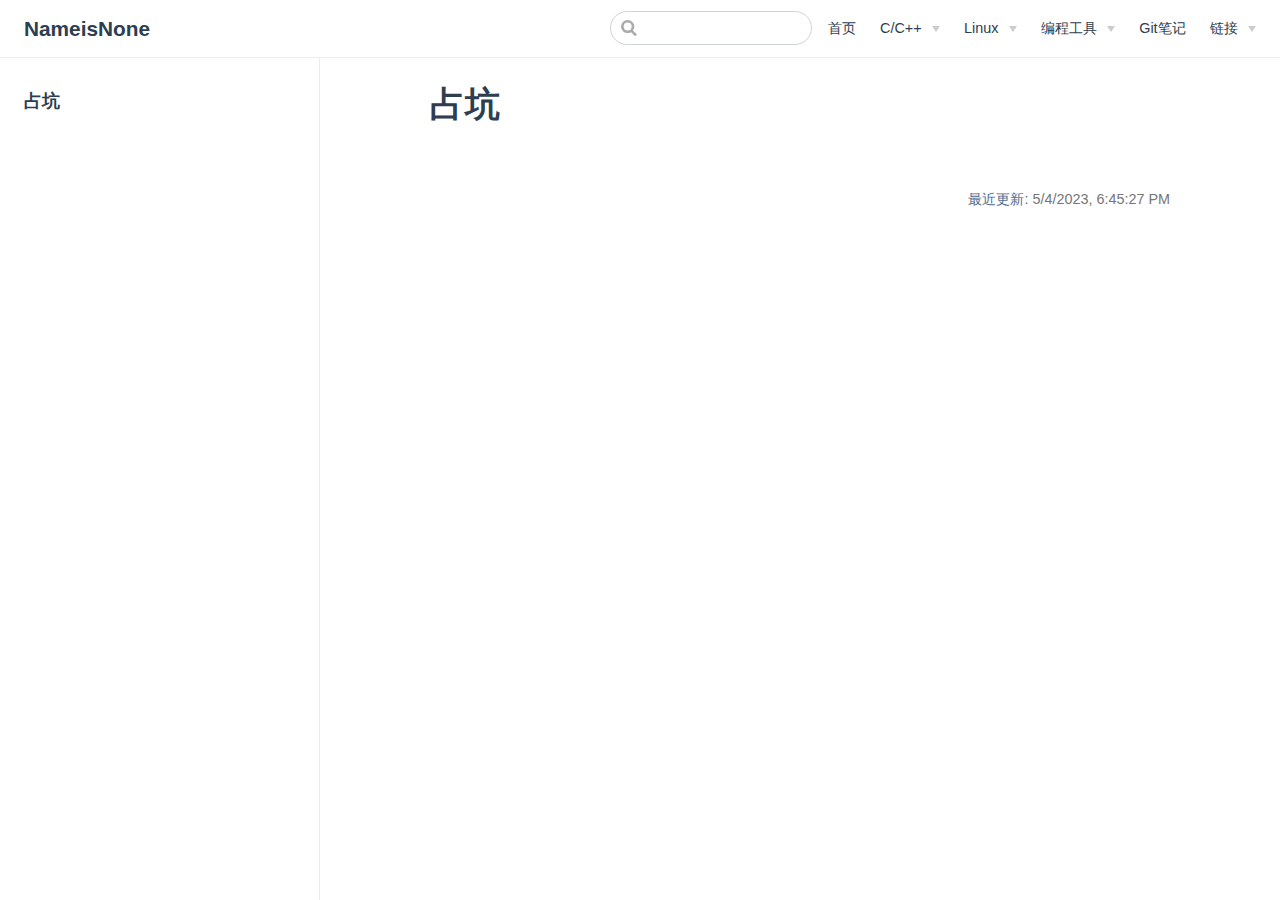
==== OpenCV/index.html @ 9fddae07 "update, commit-time: 2023-05-04 19:01:49" ====
<!DOCTYPE html>
<html lang="en-US">
  <head>
    <meta charset="utf-8">
    <meta name="viewport" content="width=device-width,initial-scale=1">
    <title>占坑 | NameisNone</title>
    <meta name="generator" content="VuePress 1.9.9">
    <link rel="icon" href="/logo.png">
    <meta name="description" content="">
    
    <link rel="preload" href="/assets/css/0.styles.e8e4f3a3.css" as="style"><link rel="preload" href="/assets/js/app.2a4f7ca5.js" as="script"><link rel="preload" href="/assets/js/2.70f18d6a.js" as="script"><link rel="preload" href="/assets/js/10.214ec342.js" as="script"><link rel="prefetch" href="/assets/js/11.a0b8d3a4.js"><link rel="prefetch" href="/assets/js/12.a3b5874d.js"><link rel="prefetch" href="/assets/js/13.f0b9dee2.js"><link rel="prefetch" href="/assets/js/14.473c1d11.js"><link rel="prefetch" href="/assets/js/3.6bc9d01c.js"><link rel="prefetch" href="/assets/js/4.4d0f8aa5.js"><link rel="prefetch" href="/assets/js/5.ae618807.js"><link rel="prefetch" href="/assets/js/6.984c2ed1.js"><link rel="prefetch" href="/assets/js/7.60d9a099.js"><link rel="prefetch" href="/assets/js/8.85d8b67c.js"><link rel="prefetch" href="/assets/js/9.b5f113db.js">
    <link rel="stylesheet" href="/assets/css/0.styles.e8e4f3a3.css">
  </head>
  <body>
    <div id="app" data-server-rendered="true"><div class="theme-container"><header class="navbar"><div class="sidebar-button"><svg xmlns="http://www.w3.org/2000/svg" aria-hidden="true" role="img" viewBox="0 0 448 512" class="icon"><path fill="currentColor" d="M436 124H12c-6.627 0-12-5.373-12-12V80c0-6.627 5.373-12 12-12h424c6.627 0 12 5.373 12 12v32c0 6.627-5.373 12-12 12zm0 160H12c-6.627 0-12-5.373-12-12v-32c0-6.627 5.373-12 12-12h424c6.627 0 12 5.373 12 12v32c0 6.627-5.373 12-12 12zm0 160H12c-6.627 0-12-5.373-12-12v-32c0-6.627 5.373-12 12-12h424c6.627 0 12 5.373 12 12v32c0 6.627-5.373 12-12 12z"></path></svg></div> <a href="/" class="home-link router-link-active"><!----> <span class="site-name">NameisNone</span></a> <div class="links"><div class="search-box"><input aria-label="Search" autocomplete="off" spellcheck="false" value=""> <!----></div> <nav class="nav-links can-hide"><div class="nav-item"><a href="/" class="nav-link">
  首页
</a></div><div class="nav-item"><div class="dropdown-wrapper"><button type="button" aria-label="C/C++" class="dropdown-title"><span class="title">C/C++</span> <span class="arrow down"></span></button> <button type="button" aria-label="C/C++" class="mobile-dropdown-title"><span class="title">C/C++</span> <span class="arrow right"></span></button> <ul class="nav-dropdown" style="display:none;"><li class="dropdown-item"><!----> <a href="/Cpp/keyword.html" class="nav-link">
  C关键字
</a></li></ul></div></div><div class="nav-item"><div class="dropdown-wrapper"><button type="button" aria-label="Linux" class="dropdown-title"><span class="title">Linux</span> <span class="arrow down"></span></button> <button type="button" aria-label="Linux" class="mobile-dropdown-title"><span class="title">Linux</span> <span class="arrow right"></span></button> <ul class="nav-dropdown" style="display:none;"><li class="dropdown-item"><!----> <a href="/Linux/top.html" class="nav-link">
  Top
</a></li><li class="dropdown-item"><!----> <a href="/Linux/ipc.html" class="nav-link">
  进程通信
</a></li></ul></div></div><div class="nav-item"><div class="dropdown-wrapper"><button type="button" aria-label="编程工具" class="dropdown-title"><span class="title">编程工具</span> <span class="arrow down"></span></button> <button type="button" aria-label="编程工具" class="mobile-dropdown-title"><span class="title">编程工具</span> <span class="arrow right"></span></button> <ul class="nav-dropdown" style="display:none;"><li class="dropdown-item"><!----> <a href="/coding-tools/Git/git.html" class="nav-link">
  Git
</a></li><li class="dropdown-item"><!----> <a href="/coding-tools/SVN/svn.html" class="nav-link">
  SVN
</a></li></ul></div></div><div class="nav-item"><a href="/Git/git.html" class="nav-link">
  Git笔记
</a></div><div class="nav-item"><div class="dropdown-wrapper"><button type="button" aria-label="链接" class="dropdown-title"><span class="title">链接</span> <span class="arrow down"></span></button> <button type="button" aria-label="链接" class="mobile-dropdown-title"><span class="title">链接</span> <span class="arrow right"></span></button> <ul class="nav-dropdown" style="display:none;"><li class="dropdown-item"><!----> <a href="https://github.com/NameisNone" target="_blank" rel="noopener noreferrer" class="nav-link external">
  Github
  <span><svg xmlns="http://www.w3.org/2000/svg" aria-hidden="true" focusable="false" x="0px" y="0px" viewBox="0 0 100 100" width="15" height="15" class="icon outbound"><path fill="currentColor" d="M18.8,85.1h56l0,0c2.2,0,4-1.8,4-4v-32h-8v28h-48v-48h28v-8h-32l0,0c-2.2,0-4,1.8-4,4v56C14.8,83.3,16.6,85.1,18.8,85.1z"></path> <polygon fill="currentColor" points="45.7,48.7 51.3,54.3 77.2,28.5 77.2,37.2 85.2,37.2 85.2,14.9 62.8,14.9 62.8,22.9 71.5,22.9"></polygon></svg> <span class="sr-only">(opens new window)</span></span></a></li><li class="dropdown-item"><!----> <a href="https://blog.csdn.net/qq_41790078" target="_blank" rel="noopener noreferrer" class="nav-link external">
  CSDN
  <span><svg xmlns="http://www.w3.org/2000/svg" aria-hidden="true" focusable="false" x="0px" y="0px" viewBox="0 0 100 100" width="15" height="15" class="icon outbound"><path fill="currentColor" d="M18.8,85.1h56l0,0c2.2,0,4-1.8,4-4v-32h-8v28h-48v-48h28v-8h-32l0,0c-2.2,0-4,1.8-4,4v56C14.8,83.3,16.6,85.1,18.8,85.1z"></path> <polygon fill="currentColor" points="45.7,48.7 51.3,54.3 77.2,28.5 77.2,37.2 85.2,37.2 85.2,14.9 62.8,14.9 62.8,22.9 71.5,22.9"></polygon></svg> <span class="sr-only">(opens new window)</span></span></a></li></ul></div></div> <!----></nav></div></header> <div class="sidebar-mask"></div> <aside class="sidebar"><nav class="nav-links"><div class="nav-item"><a href="/" class="nav-link">
  首页
</a></div><div class="nav-item"><div class="dropdown-wrapper"><button type="button" aria-label="C/C++" class="dropdown-title"><span class="title">C/C++</span> <span class="arrow down"></span></button> <button type="button" aria-label="C/C++" class="mobile-dropdown-title"><span class="title">C/C++</span> <span class="arrow right"></span></button> <ul class="nav-dropdown" style="display:none;"><li class="dropdown-item"><!----> <a href="/Cpp/keyword.html" class="nav-link">
  C关键字
</a></li></ul></div></div><div class="nav-item"><div class="dropdown-wrapper"><button type="button" aria-label="Linux" class="dropdown-title"><span class="title">Linux</span> <span class="arrow down"></span></button> <button type="button" aria-label="Linux" class="mobile-dropdown-title"><span class="title">Linux</span> <span class="arrow right"></span></button> <ul class="nav-dropdown" style="display:none;"><li class="dropdown-item"><!----> <a href="/Linux/top.html" class="nav-link">
  Top
</a></li><li class="dropdown-item"><!----> <a href="/Linux/ipc.html" class="nav-link">
  进程通信
</a></li></ul></div></div><div class="nav-item"><div class="dropdown-wrapper"><button type="button" aria-label="编程工具" class="dropdown-title"><span class="title">编程工具</span> <span class="arrow down"></span></button> <button type="button" aria-label="编程工具" class="mobile-dropdown-title"><span class="title">编程工具</span> <span class="arrow right"></span></button> <ul class="nav-dropdown" style="display:none;"><li class="dropdown-item"><!----> <a href="/coding-tools/Git/git.html" class="nav-link">
  Git
</a></li><li class="dropdown-item"><!----> <a href="/coding-tools/SVN/svn.html" class="nav-link">
  SVN
</a></li></ul></div></div><div class="nav-item"><a href="/Git/git.html" class="nav-link">
  Git笔记
</a></div><div class="nav-item"><div class="dropdown-wrapper"><button type="button" aria-label="链接" class="dropdown-title"><span class="title">链接</span> <span class="arrow down"></span></button> <button type="button" aria-label="链接" class="mobile-dropdown-title"><span class="title">链接</span> <span class="arrow right"></span></button> <ul class="nav-dropdown" style="display:none;"><li class="dropdown-item"><!----> <a href="https://github.com/NameisNone" target="_blank" rel="noopener noreferrer" class="nav-link external">
  Github
  <span><svg xmlns="http://www.w3.org/2000/svg" aria-hidden="true" focusable="false" x="0px" y="0px" viewBox="0 0 100 100" width="15" height="15" class="icon outbound"><path fill="currentColor" d="M18.8,85.1h56l0,0c2.2,0,4-1.8,4-4v-32h-8v28h-48v-48h28v-8h-32l0,0c-2.2,0-4,1.8-4,4v56C14.8,83.3,16.6,85.1,18.8,85.1z"></path> <polygon fill="currentColor" points="45.7,48.7 51.3,54.3 77.2,28.5 77.2,37.2 85.2,37.2 85.2,14.9 62.8,14.9 62.8,22.9 71.5,22.9"></polygon></svg> <span class="sr-only">(opens new window)</span></span></a></li><li class="dropdown-item"><!----> <a href="https://blog.csdn.net/qq_41790078" target="_blank" rel="noopener noreferrer" class="nav-link external">
  CSDN
  <span><svg xmlns="http://www.w3.org/2000/svg" aria-hidden="true" focusable="false" x="0px" y="0px" viewBox="0 0 100 100" width="15" height="15" class="icon outbound"><path fill="currentColor" d="M18.8,85.1h56l0,0c2.2,0,4-1.8,4-4v-32h-8v28h-48v-48h28v-8h-32l0,0c-2.2,0-4,1.8-4,4v56C14.8,83.3,16.6,85.1,18.8,85.1z"></path> <polygon fill="currentColor" points="45.7,48.7 51.3,54.3 77.2,28.5 77.2,37.2 85.2,37.2 85.2,14.9 62.8,14.9 62.8,22.9 71.5,22.9"></polygon></svg> <span class="sr-only">(opens new window)</span></span></a></li></ul></div></div> <!----></nav>  <ul class="sidebar-links"><li><section class="sidebar-group depth-0"><p class="sidebar-heading open"><span>占坑</span> <!----></p> <!----></section></li></ul> </aside> <main class="page"> <div class="theme-default-content content__default"><h1 id="占坑"><a href="#占坑" class="header-anchor">#</a> 占坑</h1></div> <footer class="page-edit"><!----> <div class="last-updated"><span class="prefix">最近更新:</span> <span class="time">5/4/2023, 6:45:27 PM</span></div></footer> <!----> </main></div><div class="global-ui"></div></div>
    <script src="/assets/js/app.2a4f7ca5.js" defer></script><script src="/assets/js/2.70f18d6a.js" defer></script><script src="/assets/js/10.214ec342.js" defer></script>
  </body>
</html>
---- assets/css/0.styles.e8e4f3a3.css ----
code[class*=language-],pre[class*=language-]{color:#ccc;background:none;font-family:Consolas,Monaco,Andale Mono,Ubuntu Mono,monospace;font-size:1em;text-align:left;white-space:pre;word-spacing:normal;word-break:normal;word-wrap:normal;line-height:1.5;-moz-tab-size:4;-o-tab-size:4;tab-size:4;-webkit-hyphens:none;hyphens:none}pre[class*=language-]{padding:1em;margin:.5em 0;overflow:auto}:not(pre)>code[class*=language-],pre[class*=language-]{background:#2d2d2d}:not(pre)>code[class*=language-]{padding:.1em;border-radius:.3em;white-space:normal}.token.block-comment,.token.cdata,.token.comment,.token.doctype,.token.prolog{color:#999}.token.punctuation{color:#ccc}.token.attr-name,.token.deleted,.token.namespace,.token.tag{color:#e2777a}.token.function-name{color:#6196cc}.token.boolean,.token.function,.token.number{color:#f08d49}.token.class-name,.token.constant,.token.property,.token.symbol{color:#f8c555}.token.atrule,.token.builtin,.token.important,.token.keyword,.token.selector{color:#cc99cd}.token.attr-value,.token.char,.token.regex,.token.string,.token.variable{color:#7ec699}.token.entity,.token.operator,.token.url{color:#67cdcc}.token.bold,.token.important{font-weight:700}.token.italic{font-style:italic}.token.entity{cursor:help}.token.inserted{color:green}.theme-default-content code{color:#476582;padding:.25rem .5rem;margin:0;font-size:.85em;background-color:rgba(27,31,35,.05);border-radius:3px}.theme-default-content code .token.deleted{color:#ec5975}.theme-default-content code .token.inserted{color:#3eaf7c}.theme-default-content pre,.theme-default-content pre[class*=language-]{line-height:1.4;padding:1.25rem 1.5rem;margin:.85rem 0;background-color:#282c34;border-radius:6px;overflow:auto}.theme-default-content pre[class*=language-] code,.theme-default-content pre code{color:#fff;padding:0;background-color:transparent;border-radius:0}div[class*=language-]{position:relative;background-color:#282c34;border-radius:6px}div[class*=language-] .highlight-lines{-webkit-user-select:none;user-select:none;padding-top:1.3rem;position:absolute;top:0;left:0;width:100%;line-height:1.4}div[class*=language-] .highlight-lines .highlighted{background-color:rgba(0,0,0,.66)}div[class*=language-] pre,div[class*=language-] pre[class*=language-]{background:transparent;position:relative;z-index:1}div[class*=language-]:before{position:absolute;z-index:3;top:.8em;right:1em;font-size:.75rem;color:hsla(0,0%,100%,.4)}div[class*=language-]:not(.line-numbers-mode) .line-numbers-wrapper{display:none}div[class*=language-].line-numbers-mode .highlight-lines .highlighted{position:relative}div[class*=language-].line-numbers-mode .highlight-lines .highlighted:before{content:" ";position:absolute;z-index:3;left:0;top:0;display:block;width:3.5rem;height:100%;background-color:rgba(0,0,0,.66)}div[class*=language-].line-numbers-mode pre{padding-left:4.5rem;vertical-align:middle}div[class*=language-].line-numbers-mode .line-numbers-wrapper{position:absolute;top:0;width:3.5rem;text-align:center;color:hsla(0,0%,100%,.3);padding:1.25rem 0;line-height:1.4}div[class*=language-].line-numbers-mode .line-numbers-wrapper br{-webkit-user-select:none;user-select:none}div[class*=language-].line-numbers-mode .line-numbers-wrapper .line-number{position:relative;z-index:4;-webkit-user-select:none;user-select:none;font-size:.85em}div[class*=language-].line-numbers-mode:after{content:"";position:absolute;z-index:2;top:0;left:0;width:3.5rem;height:100%;border-radius:6px 0 0 6px;border-right:1px solid rgba(0,0,0,.66);background-color:#282c34}div[class~=language-js]:before{content:"js"}div[class~=language-ts]:before{content:"ts"}div[class~=language-html]:before{content:"html"}div[class~=language-md]:before{content:"md"}div[class~=language-vue]:before{content:"vue"}div[class~=language-css]:before{content:"css"}div[class~=language-sass]:before{content:"sass"}div[class~=language-scss]:before{content:"scss"}div[class~=language-less]:before{content:"less"}div[class~=language-stylus]:before{content:"stylus"}div[class~=language-go]:before{content:"go"}div[class~=language-java]:before{content:"java"}div[class~=language-c]:before{content:"c"}div[class~=language-sh]:before{content:"sh"}div[class~=language-yaml]:before{content:"yaml"}div[class~=language-py]:before{content:"py"}div[class~=language-docker]:before{content:"docker"}div[class~=language-dockerfile]:before{content:"dockerfile"}div[class~=language-makefile]:before{content:"makefile"}div[class~=language-javascript]:before{content:"js"}div[class~=language-typescript]:before{content:"ts"}div[class~=language-markup]:before{content:"html"}div[class~=language-markdown]:before{content:"md"}div[class~=language-json]:before{content:"json"}div[class~=language-ruby]:before{content:"rb"}div[class~=language-python]:before{content:"py"}div[class~=language-bash]:before{content:"sh"}div[class~=language-php]:before{content:"php"}.custom-block .custom-block-title{font-weight:600;margin-bottom:-.4rem}.custom-block.danger,.custom-block.tip,.custom-block.warning{padding:.1rem 1.5rem;border-left-width:.5rem;border-left-style:solid;margin:1rem 0}.custom-block.tip{background-color:#f3f5f7;border-color:#42b983}.custom-block.warning{background-color:rgba(255,229,100,.3);border-color:#e7c000;color:#6b5900}.custom-block.warning .custom-block-title{color:#b29400}.custom-block.warning a{color:#2c3e50}.custom-block.danger{background-color:#ffe6e6;border-color:#c00;color:#4d0000}.custom-block.danger .custom-block-title{color:#900}.custom-block.danger a{color:#2c3e50}.custom-block.details{display:block;position:relative;border-radius:2px;margin:1.6em 0;padding:1.6em;background-color:#eee}.custom-block.details h4{margin-top:0}.custom-block.details figure:last-child,.custom-block.details p:last-child{margin-bottom:0;padding-bottom:0}.custom-block.details summary{outline:none;cursor:pointer}.arrow{display:inline-block;width:0;height:0}.arrow.up{border-bottom:6px solid #ccc}.arrow.down,.arrow.up{border-left:4px solid transparent;border-right:4px solid transparent}.arrow.down{border-top:6px solid #ccc}.arrow.right{border-left:6px solid #ccc}.arrow.left,.arrow.right{border-top:4px solid transparent;border-bottom:4px solid transparent}.arrow.left{border-right:6px solid #ccc}.theme-default-content:not(.custom){max-width:740px;margin:0 auto;padding:2rem 2.5rem}@media (max-width:959px){.theme-default-content:not(.custom){padding:2rem}}@media (max-width:419px){.theme-default-content:not(.custom){padding:1.5rem}}.table-of-contents .badge{vertical-align:middle}body,html{padding:0;margin:0;background-color:#fff}body{font-family:-apple-system,BlinkMacSystemFont,Segoe UI,Roboto,Oxygen,Ubuntu,Cantarell,Fira Sans,Droid Sans,Helvetica Neue,sans-serif;-webkit-font-smoothing:antialiased;-moz-osx-font-smoothing:grayscale;font-size:16px;color:#2c3e50}.page{padding-left:20rem}.navbar{z-index:20;right:0;height:3.6rem;background-color:#fff;box-sizing:border-box;border-bottom:1px solid #eaecef}.navbar,.sidebar-mask{position:fixed;top:0;left:0}.sidebar-mask{z-index:9;width:100vw;height:100vh;display:none}.sidebar{font-size:16px;background-color:#fff;width:20rem;position:fixed;z-index:10;margin:0;top:3.6rem;left:0;bottom:0;box-sizing:border-box;border-right:1px solid #eaecef;overflow-y:auto}.theme-default-content:not(.custom)>:first-child{margin-top:3.6rem}.theme-default-content:not(.custom) a:hover{text-decoration:underline}.theme-default-content:not(.custom) p.demo{padding:1rem 1.5rem;border:1px solid #ddd;border-radius:4px}.theme-default-content:not(.custom) img{max-width:100%}.theme-default-content.custom{padding:0;margin:0}.theme-default-content.custom img{max-width:100%}a{font-weight:500;text-decoration:none}a,p a code{color:#3eaf7c}p a code{font-weight:400}kbd{background:#eee;border:.15rem solid #ddd;border-bottom:.25rem solid #ddd;border-radius:.15rem;padding:0 .15em}blockquote{font-size:1rem;color:#999;border-left:.2rem solid #dfe2e5;margin:1rem 0;padding:.25rem 0 .25rem 1rem}blockquote>p{margin:0}ol,ul{padding-left:1.2em}strong{font-weight:600}h1,h2,h3,h4,h5,h6{font-weight:600;line-height:1.25}.theme-default-content:not(.custom)>h1,.theme-default-content:not(.custom)>h2,.theme-default-content:not(.custom)>h3,.theme-default-content:not(.custom)>h4,.theme-default-content:not(.custom)>h5,.theme-default-content:not(.custom)>h6{margin-top:-3.1rem;padding-top:4.6rem;margin-bottom:0}.theme-default-content:not(.custom)>h1:first-child,.theme-default-content:not(.custom)>h2:first-child,.theme-default-content:not(.custom)>h3:first-child,.theme-default-content:not(.custom)>h4:first-child,.theme-default-content:not(.custom)>h5:first-child,.theme-default-content:not(.custom)>h6:first-child{margin-top:-1.5rem;margin-bottom:1rem}.theme-default-content:not(.custom)>h1:first-child+.custom-block,.theme-default-content:not(.custom)>h1:first-child+p,.theme-default-content:not(.custom)>h1:first-child+pre,.theme-default-content:not(.custom)>h2:first-child+.custom-block,.theme-default-content:not(.custom)>h2:first-child+p,.theme-default-content:not(.custom)>h2:first-child+pre,.theme-default-content:not(.custom)>h3:first-child+.custom-block,.theme-default-content:not(.custom)>h3:first-child+p,.theme-default-content:not(.custom)>h3:first-child+pre,.theme-default-content:not(.custom)>h4:first-child+.custom-block,.theme-default-content:not(.custom)>h4:first-child+p,.theme-default-content:not(.custom)>h4:first-child+pre,.theme-default-content:not(.custom)>h5:first-child+.custom-block,.theme-default-content:not(.custom)>h5:first-child+p,.theme-default-content:not(.custom)>h5:first-child+pre,.theme-default-content:not(.custom)>h6:first-child+.custom-block,.theme-default-content:not(.custom)>h6:first-child+p,.theme-default-content:not(.custom)>h6:first-child+pre{margin-top:2rem}h1:focus .header-anchor,h1:hover .header-anchor,h2:focus .header-anchor,h2:hover .header-anchor,h3:focus .header-anchor,h3:hover .header-anchor,h4:focus .header-anchor,h4:hover .header-anchor,h5:focus .header-anchor,h5:hover .header-anchor,h6:focus .header-anchor,h6:hover .header-anchor{opacity:1}h1{font-size:2.2rem}h2{font-size:1.65rem;padding-bottom:.3rem;border-bottom:1px solid #eaecef}h3{font-size:1.35rem}a.header-anchor{font-size:.85em;float:left;margin-left:-.87em;padding-right:.23em;margin-top:.125em;-webkit-user-select:none;user-select:none;opacity:0}a.header-anchor:focus,a.header-anchor:hover{text-decoration:none}.line-number,code,kbd{font-family:source-code-pro,Menlo,Monaco,Consolas,Courier New,monospace}ol,p,ul{line-height:1.7}hr{border:0;border-top:1px solid #eaecef}table{border-collapse:collapse;margin:1rem 0;display:block;overflow-x:auto}tr{border-top:1px solid #dfe2e5}tr:nth-child(2n){background-color:#f6f8fa}td,th{border:1px solid #dfe2e5;padding:.6em 1em}.theme-container.sidebar-open .sidebar-mask{display:block}.theme-container.no-navbar .theme-default-content:not(.custom)>h1,.theme-container.no-navbar h2,.theme-container.no-navbar h3,.theme-container.no-navbar h4,.theme-container.no-navbar h5,.theme-container.no-navbar h6{margin-top:1.5rem;padding-top:0}.theme-container.no-navbar .sidebar{top:0}@media (min-width:720px){.theme-container.no-sidebar .sidebar{display:none}.theme-container.no-sidebar .page{padding-left:0}}@media (max-width:959px){.sidebar{font-size:15px;width:16.4rem}.page{padding-left:16.4rem}}@media (max-width:719px){.sidebar{top:0;padding-top:3.6rem;transform:translateX(-100%);transition:transform .2s ease}.page{padding-left:0}.theme-container.sidebar-open .sidebar{transform:translateX(0)}.theme-container.no-navbar .sidebar{padding-top:0}}@media (max-width:419px){h1{font-size:1.9rem}.theme-default-content div[class*=language-]{margin:.85rem -1.5rem;border-radius:0}}#nprogress{pointer-events:none}#nprogress .bar{background:#3eaf7c;position:fixed;z-index:1031;top:0;left:0;width:100%;height:2px}#nprogress .peg{display:block;position:absolute;right:0;width:100px;height:100%;box-shadow:0 0 10px #3eaf7c,0 0 5px #3eaf7c;opacity:1;transform:rotate(3deg) translateY(-4px)}#nprogress .spinner{display:block;position:fixed;z-index:1031;top:15px;right:15px}#nprogress .spinner-icon{width:18px;height:18px;box-sizing:border-box;border-color:#3eaf7c transparent transparent #3eaf7c;border-style:solid;border-width:2px;border-radius:50%;animation:nprogress-spinner .4s linear infinite}.nprogress-custom-parent{overflow:hidden;position:relative}.nprogress-custom-parent #nprogress .bar,.nprogress-custom-parent #nprogress .spinner{position:absolute}@keyframes nprogress-spinner{0%{transform:rotate(0deg)}to{transform:rotate(1turn)}}.icon.outbound{color:#aaa;display:inline-block;vertical-align:middle;position:relative;top:-1px}.sr-only{position:absolute;width:1px;height:1px;padding:0;margin:-1px;overflow:hidden;clip:rect(0,0,0,0);white-space:nowrap;border-width:0}.home{padding:3.6rem 2rem 0;max-width:960px;margin:0 auto;display:block}.home .hero{text-align:center}.home .hero img{max-width:100%;max-height:280px;display:block;margin:3rem auto 1.5rem}.home .hero h1{font-size:3rem}.home .hero .action,.home .hero .description,.home .hero h1{margin:1.8rem auto}.home .hero .description{max-width:35rem;font-size:1.6rem;line-height:1.3;color:#6a8bad}.home .hero .action-button{display:inline-block;font-size:1.2rem;color:#fff;background-color:#3eaf7c;padding:.8rem 1.6rem;border-radius:4px;transition:background-color .1s ease;box-sizing:border-box;border-bottom:1px solid #389d70}.home .hero .action-button:hover{background-color:#4abf8a}.home .features{border-top:1px solid #eaecef;padding:1.2rem 0;margin-top:2.5rem;display:flex;flex-wrap:wrap;align-items:flex-start;align-content:stretch;justify-content:space-between}.home .feature{flex-grow:1;flex-basis:30%;max-width:30%}.home .feature h2{font-size:1.4rem;font-weight:500;border-bottom:none;padding-bottom:0;color:#3a5169}.home .feature p{color:#4e6e8e}.home .footer{padding:2.5rem;border-top:1px solid #eaecef;text-align:center;color:#4e6e8e}@media (max-width:719px){.home .features{flex-direction:column}.home .feature{max-width:100%;padding:0 2.5rem}}@media (max-width:419px){.home{padding-left:1.5rem;padding-right:1.5rem}.home .hero img{max-height:210px;margin:2rem auto 1.2rem}.home .hero h1{font-size:2rem}.home .hero .action,.home .hero .description,.home .hero h1{margin:1.2rem auto}.home .hero .description{font-size:1.2rem}.home .hero .action-button{font-size:1rem;padding:.6rem 1.2rem}.home .feature h2{font-size:1.25rem}}.search-box{display:inline-block;position:relative;margin-right:1rem}.search-box input{cursor:text;width:10rem;height:2rem;color:#4e6e8e;display:inline-block;border:1px solid #cfd4db;border-radius:2rem;font-size:.9rem;line-height:2rem;padding:0 .5rem 0 2rem;outline:none;transition:all .2s ease;background:#fff url(/assets/img/search.83621669.svg) .6rem .5rem no-repeat;background-size:1rem}.search-box input:focus{cursor:auto;border-color:#3eaf7c}.search-box .suggestions{background:#fff;width:20rem;position:absolute;top:2rem;border:1px solid #cfd4db;border-radius:6px;padding:.4rem;list-style-type:none}.search-box .suggestions.align-right{right:0}.search-box .suggestion{line-height:1.4;padding:.4rem .6rem;border-radius:4px;cursor:pointer}.search-box .suggestion a{white-space:normal;color:#5d82a6}.search-box .suggestion a .page-title{font-weight:600}.search-box .suggestion a .header{font-size:.9em;margin-left:.25em}.search-box .suggestion.focused{background-color:#f3f4f5}.search-box .suggestion.focused a{color:#3eaf7c}@media (max-width:959px){.search-box input{cursor:pointer;width:0;border-color:transparent;position:relative}.search-box input:focus{cursor:text;left:0;width:10rem}}@media (-ms-high-contrast:none){.search-box input{height:2rem}}@media (max-width:959px) and (min-width:719px){.search-box .suggestions{left:0}}@media (max-width:719px){.search-box{margin-right:0}.search-box input{left:1rem}.search-box .suggestions{right:0}}@media (max-width:419px){.search-box .suggestions{width:calc(100vw - 4rem)}.search-box input:focus{width:8rem}}.sidebar-button{cursor:pointer;display:none;width:1.25rem;height:1.25rem;position:absolute;padding:.6rem;top:.6rem;left:1rem}.sidebar-button .icon{display:block;width:1.25rem;height:1.25rem}@media (max-width:719px){.sidebar-button{display:block}}.dropdown-enter,.dropdown-leave-to{height:0!important}.dropdown-wrapper{cursor:pointer}.dropdown-wrapper .dropdown-title,.dropdown-wrapper .mobile-dropdown-title{display:block;font-size:.9rem;font-family:inherit;cursor:inherit;padding:inherit;line-height:1.4rem;background:transparent;border:none;font-weight:500;color:#2c3e50}.dropdown-wrapper .dropdown-title:hover,.dropdown-wrapper .mobile-dropdown-title:hover{border-color:transparent}.dropdown-wrapper .dropdown-title .arrow,.dropdown-wrapper .mobile-dropdown-title .arrow{vertical-align:middle;margin-top:-1px;margin-left:.4rem}.dropdown-wrapper .mobile-dropdown-title{display:none;font-weight:600}.dropdown-wrapper .mobile-dropdown-title font-size inherit:hover{color:#3eaf7c}.dropdown-wrapper .nav-dropdown .dropdown-item{color:inherit;line-height:1.7rem}.dropdown-wrapper .nav-dropdown .dropdown-item h4{margin:.45rem 0 0;border-top:1px solid #eee;padding:1rem 1.5rem .45rem 1.25rem}.dropdown-wrapper .nav-dropdown .dropdown-item .dropdown-subitem-wrapper{padding:0;list-style:none}.dropdown-wrapper .nav-dropdown .dropdown-item .dropdown-subitem-wrapper .dropdown-subitem{font-size:.9em}.dropdown-wrapper .nav-dropdown .dropdown-item a{display:block;line-height:1.7rem;position:relative;border-bottom:none;font-weight:400;margin-bottom:0;padding:0 1.5rem 0 1.25rem}.dropdown-wrapper .nav-dropdown .dropdown-item a.router-link-active,.dropdown-wrapper .nav-dropdown .dropdown-item a:hover{color:#3eaf7c}.dropdown-wrapper .nav-dropdown .dropdown-item a.router-link-active:after{content:"";width:0;height:0;border-left:5px solid #3eaf7c;border-top:3px solid transparent;border-bottom:3px solid transparent;position:absolute;top:calc(50% - 2px);left:9px}.dropdown-wrapper .nav-dropdown .dropdown-item:first-child h4{margin-top:0;padding-top:0;border-top:0}@media (max-width:719px){.dropdown-wrapper.open .dropdown-title{margin-bottom:.5rem}.dropdown-wrapper .dropdown-title{display:none}.dropdown-wrapper .mobile-dropdown-title{display:block}.dropdown-wrapper .nav-dropdown{transition:height .1s ease-out;overflow:hidden}.dropdown-wrapper .nav-dropdown .dropdown-item h4{border-top:0;margin-top:0;padding-top:0}.dropdown-wrapper .nav-dropdown .dropdown-item>a,.dropdown-wrapper .nav-dropdown .dropdown-item h4{font-size:15px;line-height:2rem}.dropdown-wrapper .nav-dropdown .dropdown-item .dropdown-subitem{font-size:14px;padding-left:1rem}}@media (min-width:719px){.dropdown-wrapper{height:1.8rem}.dropdown-wrapper.open .nav-dropdown,.dropdown-wrapper:hover .nav-dropdown{display:block!important}.dropdown-wrapper .nav-dropdown{display:none;height:auto!important;box-sizing:border-box;max-height:calc(100vh - 2.7rem);overflow-y:auto;position:absolute;top:100%;right:0;background-color:#fff;padding:.6rem 0;border:1px solid;border-color:#ddd #ddd #ccc;text-align:left;border-radius:.25rem;white-space:nowrap;margin:0}}.nav-links{display:inline-block}.nav-links a{line-height:1.4rem;color:inherit}.nav-links a.router-link-active,.nav-links a:hover{color:#3eaf7c}.nav-links .nav-item{position:relative;display:inline-block;margin-left:1.5rem;line-height:2rem}.nav-links .nav-item:first-child{margin-left:0}.nav-links .repo-link{margin-left:1.5rem}@media (max-width:719px){.nav-links .nav-item,.nav-links .repo-link{margin-left:0}}@media (min-width:719px){.nav-links a.router-link-active,.nav-links a:hover{color:#2c3e50}.nav-item>a:not(.external).router-link-active,.nav-item>a:not(.external):hover{margin-bottom:-2px;border-bottom:2px solid #46bd87}}.navbar{padding:.7rem 1.5rem;line-height:2.2rem}.navbar a,.navbar img,.navbar span{display:inline-block}.navbar .logo{height:2.2rem;min-width:2.2rem;margin-right:.8rem;vertical-align:top}.navbar .site-name{font-size:1.3rem;font-weight:600;color:#2c3e50;position:relative}.navbar .links{padding-left:1.5rem;box-sizing:border-box;background-color:#fff;white-space:nowrap;font-size:.9rem;position:absolute;right:1.5rem;top:.7rem;display:flex}.navbar .links .search-box{flex:0 0 auto;vertical-align:top}@media (max-width:719px){.navbar{padding-left:4rem}.navbar .can-hide{display:none}.navbar .links{padding-left:1.5rem}.navbar .site-name{width:calc(100vw - 9.4rem);overflow:hidden;white-space:nowrap;text-overflow:ellipsis}}.page-edit{max-width:740px;margin:0 auto;padding:2rem 2.5rem}@media (max-width:959px){.page-edit{padding:2rem}}@media (max-width:419px){.page-edit{padding:1.5rem}}.page-edit{padding-top:1rem;padding-bottom:1rem;overflow:auto}.page-edit .edit-link{display:inline-block}.page-edit .edit-link a{color:#4e6e8e;margin-right:.25rem}.page-edit .last-updated{float:right;font-size:.9em}.page-edit .last-updated .prefix{font-weight:500;color:#4e6e8e}.page-edit .last-updated .time{font-weight:400;color:#767676}@media (max-width:719px){.page-edit .edit-link{margin-bottom:.5rem}.page-edit .last-updated{font-size:.8em;float:none;text-align:left}}.page-nav{max-width:740px;margin:0 auto;padding:2rem 2.5rem}@media (max-width:959px){.page-nav{padding:2rem}}@media (max-width:419px){.page-nav{padding:1.5rem}}.page-nav{padding-top:1rem;padding-bottom:0}.page-nav .inner{min-height:2rem;margin-top:0;border-top:1px solid #eaecef;padding-top:1rem;overflow:auto}.page-nav .next{float:right}.page{padding-bottom:2rem;display:block}.sidebar-group .sidebar-group{padding-left:.5em}.sidebar-group:not(.collapsable) .sidebar-heading:not(.clickable){cursor:auto;color:inherit}.sidebar-group.is-sub-group{padding-left:0}.sidebar-group.is-sub-group>.sidebar-heading{font-size:.95em;line-height:1.4;font-weight:400;padding-left:2rem}.sidebar-group.is-sub-group>.sidebar-heading:not(.clickable){opacity:.5}.sidebar-group.is-sub-group>.sidebar-group-items{padding-left:1rem}.sidebar-group.is-sub-group>.sidebar-group-items>li>.sidebar-link{font-size:.95em;border-left:none}.sidebar-group.depth-2>.sidebar-heading{border-left:none}.sidebar-heading{color:#2c3e50;transition:color .15s ease;cursor:pointer;font-size:1.1em;font-weight:700;padding:.35rem 1.5rem .35rem 1.25rem;width:100%;box-sizing:border-box;margin:0;border-left:.25rem solid transparent}.sidebar-heading.open,.sidebar-heading:hover{color:inherit}.sidebar-heading .arrow{position:relative;top:-.12em;left:.5em}.sidebar-heading.clickable.active{font-weight:600;color:#3eaf7c;border-left-color:#3eaf7c}.sidebar-heading.clickable:hover{color:#3eaf7c}.sidebar-group-items{transition:height .1s ease-out;font-size:.95em;overflow:hidden}.sidebar .sidebar-sub-headers{padding-left:1rem;font-size:.95em}a.sidebar-link{font-size:1em;font-weight:400;display:inline-block;color:#2c3e50;border-left:.25rem solid transparent;padding:.35rem 1rem .35rem 1.25rem;line-height:1.4;width:100%;box-sizing:border-box}a.sidebar-link:hover{color:#3eaf7c}a.sidebar-link.active{font-weight:600;color:#3eaf7c;border-left-color:#3eaf7c}.sidebar-group a.sidebar-link{padding-left:2rem}.sidebar-sub-headers a.sidebar-link{padding-top:.25rem;padding-bottom:.25rem;border-left:none}.sidebar-sub-headers a.sidebar-link.active{font-weight:500}.sidebar ul{padding:0;margin:0;list-style-type:none}.sidebar a{display:inline-block}.sidebar .nav-links{display:none;border-bottom:1px solid #eaecef;padding:.5rem 0 .75rem}.sidebar .nav-links a{font-weight:600}.sidebar .nav-links .nav-item,.sidebar .nav-links .repo-link{display:block;line-height:1.25rem;font-size:1.1em;padding:.5rem 0 .5rem 1.5rem}.sidebar>.sidebar-links{padding:1.5rem 0}.sidebar>.sidebar-links>li>a.sidebar-link{font-size:1.1em;line-height:1.7;font-weight:700}.sidebar>.sidebar-links>li:not(:first-child){margin-top:.75rem}@media (max-width:719px){.sidebar .nav-links{display:block}.sidebar .nav-links .dropdown-wrapper .nav-dropdown .dropdown-item a.router-link-active:after{top:calc(1rem - 2px)}.sidebar>.sidebar-links{padding:1rem 0}}.badge[data-v-15b7b770]{display:inline-block;font-size:14px;height:18px;line-height:18px;border-radius:3px;padding:0 6px;color:#fff}.badge.green[data-v-15b7b770],.badge.tip[data-v-15b7b770],.badge[data-v-15b7b770]{background-color:#42b983}.badge.error[data-v-15b7b770]{background-color:#da5961}.badge.warn[data-v-15b7b770],.badge.warning[data-v-15b7b770],.badge.yellow[data-v-15b7b770]{background-color:#e7c000}.badge+.badge[data-v-15b7b770]{margin-left:5px}.theme-code-block[data-v-759a7d02]{display:none}.theme-code-block__active[data-v-759a7d02]{display:block}.theme-code-block>pre[data-v-759a7d02]{background-color:orange}.theme-code-group__nav[data-v-deefee04]{margin-bottom:-35px;background-color:#282c34;padding-bottom:22px;border-top-left-radius:6px;border-top-right-radius:6px;padding-left:10px;padding-top:10px}.theme-code-group__ul[data-v-deefee04]{margin:auto 0;padding-left:0;display:inline-flex;list-style:none}.theme-code-group__nav-tab[data-v-deefee04]{border:0;padding:5px;cursor:pointer;background-color:transparent;font-size:.85em;line-height:1.4;color:hsla(0,0%,100%,.9);font-weight:600}.theme-code-group__nav-tab-active[data-v-deefee04]{border-bottom:1px solid #42b983}.pre-blank[data-v-deefee04]{color:#42b983}
---- assets/css/0.styles.e8e4f3a3.css ----
code[class*=language-],pre[class*=language-]{color:#ccc;background:none;font-family:Consolas,Monaco,Andale Mono,Ubuntu Mono,monospace;font-size:1em;text-align:left;white-space:pre;word-spacing:normal;word-break:normal;word-wrap:normal;line-height:1.5;-moz-tab-size:4;-o-tab-size:4;tab-size:4;-webkit-hyphens:none;hyphens:none}pre[class*=language-]{padding:1em;margin:.5em 0;overflow:auto}:not(pre)>code[class*=language-],pre[class*=language-]{background:#2d2d2d}:not(pre)>code[class*=language-]{padding:.1em;border-radius:.3em;white-space:normal}.token.block-comment,.token.cdata,.token.comment,.token.doctype,.token.prolog{color:#999}.token.punctuation{color:#ccc}.token.attr-name,.token.deleted,.token.namespace,.token.tag{color:#e2777a}.token.function-name{color:#6196cc}.token.boolean,.token.function,.token.number{color:#f08d49}.token.class-name,.token.constant,.token.property,.token.symbol{color:#f8c555}.token.atrule,.token.builtin,.token.important,.token.keyword,.token.selector{color:#cc99cd}.token.attr-value,.token.char,.token.regex,.token.string,.token.variable{color:#7ec699}.token.entity,.token.operator,.token.url{color:#67cdcc}.token.bold,.token.important{font-weight:700}.token.italic{font-style:italic}.token.entity{cursor:help}.token.inserted{color:green}.theme-default-content code{color:#476582;padding:.25rem .5rem;margin:0;font-size:.85em;background-color:rgba(27,31,35,.05);border-radius:3px}.theme-default-content code .token.deleted{color:#ec5975}.theme-default-content code .token.inserted{color:#3eaf7c}.theme-default-content pre,.theme-default-content pre[class*=language-]{line-height:1.4;padding:1.25rem 1.5rem;margin:.85rem 0;background-color:#282c34;border-radius:6px;overflow:auto}.theme-default-content pre[class*=language-] code,.theme-default-content pre code{color:#fff;padding:0;background-color:transparent;border-radius:0}div[class*=language-]{position:relative;background-color:#282c34;border-radius:6px}div[class*=language-] .highlight-lines{-webkit-user-select:none;user-select:none;padding-top:1.3rem;position:absolute;top:0;left:0;width:100%;line-height:1.4}div[class*=language-] .highlight-lines .highlighted{background-color:rgba(0,0,0,.66)}div[class*=language-] pre,div[class*=language-] pre[class*=language-]{background:transparent;position:relative;z-index:1}div[class*=language-]:before{position:absolute;z-index:3;top:.8em;right:1em;font-size:.75rem;color:hsla(0,0%,100%,.4)}div[class*=language-]:not(.line-numbers-mode) .line-numbers-wrapper{display:none}div[class*=language-].line-numbers-mode .highlight-lines .highlighted{position:relative}div[class*=language-].line-numbers-mode .highlight-lines .highlighted:before{content:" ";position:absolute;z-index:3;left:0;top:0;display:block;width:3.5rem;height:100%;background-color:rgba(0,0,0,.66)}div[class*=language-].line-numbers-mode pre{padding-left:4.5rem;vertical-align:middle}div[class*=language-].line-numbers-mode .line-numbers-wrapper{position:absolute;top:0;width:3.5rem;text-align:center;color:hsla(0,0%,100%,.3);padding:1.25rem 0;line-height:1.4}div[class*=language-].line-numbers-mode .line-numbers-wrapper br{-webkit-user-select:none;user-select:none}div[class*=language-].line-numbers-mode .line-numbers-wrapper .line-number{position:relative;z-index:4;-webkit-user-select:none;user-select:none;font-size:.85em}div[class*=language-].line-numbers-mode:after{content:"";position:absolute;z-index:2;top:0;left:0;width:3.5rem;height:100%;border-radius:6px 0 0 6px;border-right:1px solid rgba(0,0,0,.66);background-color:#282c34}div[class~=language-js]:before{content:"js"}div[class~=language-ts]:before{content:"ts"}div[class~=language-html]:before{content:"html"}div[class~=language-md]:before{content:"md"}div[class~=language-vue]:before{content:"vue"}div[class~=language-css]:before{content:"css"}div[class~=language-sass]:before{content:"sass"}div[class~=language-scss]:before{content:"scss"}div[class~=language-less]:before{content:"less"}div[class~=language-stylus]:before{content:"stylus"}div[class~=language-go]:before{content:"go"}div[class~=language-java]:before{content:"java"}div[class~=language-c]:before{content:"c"}div[class~=language-sh]:before{content:"sh"}div[class~=language-yaml]:before{content:"yaml"}div[class~=language-py]:before{content:"py"}div[class~=language-docker]:before{content:"docker"}div[class~=language-dockerfile]:before{content:"dockerfile"}div[class~=language-makefile]:before{content:"makefile"}div[class~=language-javascript]:before{content:"js"}div[class~=language-typescript]:before{content:"ts"}div[class~=language-markup]:before{content:"html"}div[class~=language-markdown]:before{content:"md"}div[class~=language-json]:before{content:"json"}div[class~=language-ruby]:before{content:"rb"}div[class~=language-python]:before{content:"py"}div[class~=language-bash]:before{content:"sh"}div[class~=language-php]:before{content:"php"}.custom-block .custom-block-title{font-weight:600;margin-bottom:-.4rem}.custom-block.danger,.custom-block.tip,.custom-block.warning{padding:.1rem 1.5rem;border-left-width:.5rem;border-left-style:solid;margin:1rem 0}.custom-block.tip{background-color:#f3f5f7;border-color:#42b983}.custom-block.warning{background-color:rgba(255,229,100,.3);border-color:#e7c000;color:#6b5900}.custom-block.warning .custom-block-title{color:#b29400}.custom-block.warning a{color:#2c3e50}.custom-block.danger{background-color:#ffe6e6;border-color:#c00;color:#4d0000}.custom-block.danger .custom-block-title{color:#900}.custom-block.danger a{color:#2c3e50}.custom-block.details{display:block;position:relative;border-radius:2px;margin:1.6em 0;padding:1.6em;background-color:#eee}.custom-block.details h4{margin-top:0}.custom-block.details figure:last-child,.custom-block.details p:last-child{margin-bottom:0;padding-bottom:0}.custom-block.details summary{outline:none;cursor:pointer}.arrow{display:inline-block;width:0;height:0}.arrow.up{border-bottom:6px solid #ccc}.arrow.down,.arrow.up{border-left:4px solid transparent;border-right:4px solid transparent}.arrow.down{border-top:6px solid #ccc}.arrow.right{border-left:6px solid #ccc}.arrow.left,.arrow.right{border-top:4px solid transparent;border-bottom:4px solid transparent}.arrow.left{border-right:6px solid #ccc}.theme-default-content:not(.custom){max-width:740px;margin:0 auto;padding:2rem 2.5rem}@media (max-width:959px){.theme-default-content:not(.custom){padding:2rem}}@media (max-width:419px){.theme-default-content:not(.custom){padding:1.5rem}}.table-of-contents .badge{vertical-align:middle}body,html{padding:0;margin:0;background-color:#fff}body{font-family:-apple-system,BlinkMacSystemFont,Segoe UI,Roboto,Oxygen,Ubuntu,Cantarell,Fira Sans,Droid Sans,Helvetica Neue,sans-serif;-webkit-font-smoothing:antialiased;-moz-osx-font-smoothing:grayscale;font-size:16px;color:#2c3e50}.page{padding-left:20rem}.navbar{z-index:20;right:0;height:3.6rem;background-color:#fff;box-sizing:border-box;border-bottom:1px solid #eaecef}.navbar,.sidebar-mask{position:fixed;top:0;left:0}.sidebar-mask{z-index:9;width:100vw;height:100vh;display:none}.sidebar{font-size:16px;background-color:#fff;width:20rem;position:fixed;z-index:10;margin:0;top:3.6rem;left:0;bottom:0;box-sizing:border-box;border-right:1px solid #eaecef;overflow-y:auto}.theme-default-content:not(.custom)>:first-child{margin-top:3.6rem}.theme-default-content:not(.custom) a:hover{text-decoration:underline}.theme-default-content:not(.custom) p.demo{padding:1rem 1.5rem;border:1px solid #ddd;border-radius:4px}.theme-default-content:not(.custom) img{max-width:100%}.theme-default-content.custom{padding:0;margin:0}.theme-default-content.custom img{max-width:100%}a{font-weight:500;text-decoration:none}a,p a code{color:#3eaf7c}p a code{font-weight:400}kbd{background:#eee;border:.15rem solid #ddd;border-bottom:.25rem solid #ddd;border-radius:.15rem;padding:0 .15em}blockquote{font-size:1rem;color:#999;border-left:.2rem solid #dfe2e5;margin:1rem 0;padding:.25rem 0 .25rem 1rem}blockquote>p{margin:0}ol,ul{padding-left:1.2em}strong{font-weight:600}h1,h2,h3,h4,h5,h6{font-weight:600;line-height:1.25}.theme-default-content:not(.custom)>h1,.theme-default-content:not(.custom)>h2,.theme-default-content:not(.custom)>h3,.theme-default-content:not(.custom)>h4,.theme-default-content:not(.custom)>h5,.theme-default-content:not(.custom)>h6{margin-top:-3.1rem;padding-top:4.6rem;margin-bottom:0}.theme-default-content:not(.custom)>h1:first-child,.theme-default-content:not(.custom)>h2:first-child,.theme-default-content:not(.custom)>h3:first-child,.theme-default-content:not(.custom)>h4:first-child,.theme-default-content:not(.custom)>h5:first-child,.theme-default-content:not(.custom)>h6:first-child{margin-top:-1.5rem;margin-bottom:1rem}.theme-default-content:not(.custom)>h1:first-child+.custom-block,.theme-default-content:not(.custom)>h1:first-child+p,.theme-default-content:not(.custom)>h1:first-child+pre,.theme-default-content:not(.custom)>h2:first-child+.custom-block,.theme-default-content:not(.custom)>h2:first-child+p,.theme-default-content:not(.custom)>h2:first-child+pre,.theme-default-content:not(.custom)>h3:first-child+.custom-block,.theme-default-content:not(.custom)>h3:first-child+p,.theme-default-content:not(.custom)>h3:first-child+pre,.theme-default-content:not(.custom)>h4:first-child+.custom-block,.theme-default-content:not(.custom)>h4:first-child+p,.theme-default-content:not(.custom)>h4:first-child+pre,.theme-default-content:not(.custom)>h5:first-child+.custom-block,.theme-default-content:not(.custom)>h5:first-child+p,.theme-default-content:not(.custom)>h5:first-child+pre,.theme-default-content:not(.custom)>h6:first-child+.custom-block,.theme-default-content:not(.custom)>h6:first-child+p,.theme-default-content:not(.custom)>h6:first-child+pre{margin-top:2rem}h1:focus .header-anchor,h1:hover .header-anchor,h2:focus .header-anchor,h2:hover .header-anchor,h3:focus .header-anchor,h3:hover .header-anchor,h4:focus .header-anchor,h4:hover .header-anchor,h5:focus .header-anchor,h5:hover .header-anchor,h6:focus .header-anchor,h6:hover .header-anchor{opacity:1}h1{font-size:2.2rem}h2{font-size:1.65rem;padding-bottom:.3rem;border-bottom:1px solid #eaecef}h3{font-size:1.35rem}a.header-anchor{font-size:.85em;float:left;margin-left:-.87em;padding-right:.23em;margin-top:.125em;-webkit-user-select:none;user-select:none;opacity:0}a.header-anchor:focus,a.header-anchor:hover{text-decoration:none}.line-number,code,kbd{font-family:source-code-pro,Menlo,Monaco,Consolas,Courier New,monospace}ol,p,ul{line-height:1.7}hr{border:0;border-top:1px solid #eaecef}table{border-collapse:collapse;margin:1rem 0;display:block;overflow-x:auto}tr{border-top:1px solid #dfe2e5}tr:nth-child(2n){background-color:#f6f8fa}td,th{border:1px solid #dfe2e5;padding:.6em 1em}.theme-container.sidebar-open .sidebar-mask{display:block}.theme-container.no-navbar .theme-default-content:not(.custom)>h1,.theme-container.no-navbar h2,.theme-container.no-navbar h3,.theme-container.no-navbar h4,.theme-container.no-navbar h5,.theme-container.no-navbar h6{margin-top:1.5rem;padding-top:0}.theme-container.no-navbar .sidebar{top:0}@media (min-width:720px){.theme-container.no-sidebar .sidebar{display:none}.theme-container.no-sidebar .page{padding-left:0}}@media (max-width:959px){.sidebar{font-size:15px;width:16.4rem}.page{padding-left:16.4rem}}@media (max-width:719px){.sidebar{top:0;padding-top:3.6rem;transform:translateX(-100%);transition:transform .2s ease}.page{padding-left:0}.theme-container.sidebar-open .sidebar{transform:translateX(0)}.theme-container.no-navbar .sidebar{padding-top:0}}@media (max-width:419px){h1{font-size:1.9rem}.theme-default-content div[class*=language-]{margin:.85rem -1.5rem;border-radius:0}}#nprogress{pointer-events:none}#nprogress .bar{background:#3eaf7c;position:fixed;z-index:1031;top:0;left:0;width:100%;height:2px}#nprogress .peg{display:block;position:absolute;right:0;width:100px;height:100%;box-shadow:0 0 10px #3eaf7c,0 0 5px #3eaf7c;opacity:1;transform:rotate(3deg) translateY(-4px)}#nprogress .spinner{display:block;position:fixed;z-index:1031;top:15px;right:15px}#nprogress .spinner-icon{width:18px;height:18px;box-sizing:border-box;border-color:#3eaf7c transparent transparent #3eaf7c;border-style:solid;border-width:2px;border-radius:50%;animation:nprogress-spinner .4s linear infinite}.nprogress-custom-parent{overflow:hidden;position:relative}.nprogress-custom-parent #nprogress .bar,.nprogress-custom-parent #nprogress .spinner{position:absolute}@keyframes nprogress-spinner{0%{transform:rotate(0deg)}to{transform:rotate(1turn)}}.icon.outbound{color:#aaa;display:inline-block;vertical-align:middle;position:relative;top:-1px}.sr-only{position:absolute;width:1px;height:1px;padding:0;margin:-1px;overflow:hidden;clip:rect(0,0,0,0);white-space:nowrap;border-width:0}.home{padding:3.6rem 2rem 0;max-width:960px;margin:0 auto;display:block}.home .hero{text-align:center}.home .hero img{max-width:100%;max-height:280px;display:block;margin:3rem auto 1.5rem}.home .hero h1{font-size:3rem}.home .hero .action,.home .hero .description,.home .hero h1{margin:1.8rem auto}.home .hero .description{max-width:35rem;font-size:1.6rem;line-height:1.3;color:#6a8bad}.home .hero .action-button{display:inline-block;font-size:1.2rem;color:#fff;background-color:#3eaf7c;padding:.8rem 1.6rem;border-radius:4px;transition:background-color .1s ease;box-sizing:border-box;border-bottom:1px solid #389d70}.home .hero .action-button:hover{background-color:#4abf8a}.home .features{border-top:1px solid #eaecef;padding:1.2rem 0;margin-top:2.5rem;display:flex;flex-wrap:wrap;align-items:flex-start;align-content:stretch;justify-content:space-between}.home .feature{flex-grow:1;flex-basis:30%;max-width:30%}.home .feature h2{font-size:1.4rem;font-weight:500;border-bottom:none;padding-bottom:0;color:#3a5169}.home .feature p{color:#4e6e8e}.home .footer{padding:2.5rem;border-top:1px solid #eaecef;text-align:center;color:#4e6e8e}@media (max-width:719px){.home .features{flex-direction:column}.home .feature{max-width:100%;padding:0 2.5rem}}@media (max-width:419px){.home{padding-left:1.5rem;padding-right:1.5rem}.home .hero img{max-height:210px;margin:2rem auto 1.2rem}.home .hero h1{font-size:2rem}.home .hero .action,.home .hero .description,.home .hero h1{margin:1.2rem auto}.home .hero .description{font-size:1.2rem}.home .hero .action-button{font-size:1rem;padding:.6rem 1.2rem}.home .feature h2{font-size:1.25rem}}.search-box{display:inline-block;position:relative;margin-right:1rem}.search-box input{cursor:text;width:10rem;height:2rem;color:#4e6e8e;display:inline-block;border:1px solid #cfd4db;border-radius:2rem;font-size:.9rem;line-height:2rem;padding:0 .5rem 0 2rem;outline:none;transition:all .2s ease;background:#fff url(/assets/img/search.83621669.svg) .6rem .5rem no-repeat;background-size:1rem}.search-box input:focus{cursor:auto;border-color:#3eaf7c}.search-box .suggestions{background:#fff;width:20rem;position:absolute;top:2rem;border:1px solid #cfd4db;border-radius:6px;padding:.4rem;list-style-type:none}.search-box .suggestions.align-right{right:0}.search-box .suggestion{line-height:1.4;padding:.4rem .6rem;border-radius:4px;cursor:pointer}.search-box .suggestion a{white-space:normal;color:#5d82a6}.search-box .suggestion a .page-title{font-weight:600}.search-box .suggestion a .header{font-size:.9em;margin-left:.25em}.search-box .suggestion.focused{background-color:#f3f4f5}.search-box .suggestion.focused a{color:#3eaf7c}@media (max-width:959px){.search-box input{cursor:pointer;width:0;border-color:transparent;position:relative}.search-box input:focus{cursor:text;left:0;width:10rem}}@media (-ms-high-contrast:none){.search-box input{height:2rem}}@media (max-width:959px) and (min-width:719px){.search-box .suggestions{left:0}}@media (max-width:719px){.search-box{margin-right:0}.search-box input{left:1rem}.search-box .suggestions{right:0}}@media (max-width:419px){.search-box .suggestions{width:calc(100vw - 4rem)}.search-box input:focus{width:8rem}}.sidebar-button{cursor:pointer;display:none;width:1.25rem;height:1.25rem;position:absolute;padding:.6rem;top:.6rem;left:1rem}.sidebar-button .icon{display:block;width:1.25rem;height:1.25rem}@media (max-width:719px){.sidebar-button{display:block}}.dropdown-enter,.dropdown-leave-to{height:0!important}.dropdown-wrapper{cursor:pointer}.dropdown-wrapper .dropdown-title,.dropdown-wrapper .mobile-dropdown-title{display:block;font-size:.9rem;font-family:inherit;cursor:inherit;padding:inherit;line-height:1.4rem;background:transparent;border:none;font-weight:500;color:#2c3e50}.dropdown-wrapper .dropdown-title:hover,.dropdown-wrapper .mobile-dropdown-title:hover{border-color:transparent}.dropdown-wrapper .dropdown-title .arrow,.dropdown-wrapper .mobile-dropdown-title .arrow{vertical-align:middle;margin-top:-1px;margin-left:.4rem}.dropdown-wrapper .mobile-dropdown-title{display:none;font-weight:600}.dropdown-wrapper .mobile-dropdown-title font-size inherit:hover{color:#3eaf7c}.dropdown-wrapper .nav-dropdown .dropdown-item{color:inherit;line-height:1.7rem}.dropdown-wrapper .nav-dropdown .dropdown-item h4{margin:.45rem 0 0;border-top:1px solid #eee;padding:1rem 1.5rem .45rem 1.25rem}.dropdown-wrapper .nav-dropdown .dropdown-item .dropdown-subitem-wrapper{padding:0;list-style:none}.dropdown-wrapper .nav-dropdown .dropdown-item .dropdown-subitem-wrapper .dropdown-subitem{font-size:.9em}.dropdown-wrapper .nav-dropdown .dropdown-item a{display:block;line-height:1.7rem;position:relative;border-bottom:none;font-weight:400;margin-bottom:0;padding:0 1.5rem 0 1.25rem}.dropdown-wrapper .nav-dropdown .dropdown-item a.router-link-active,.dropdown-wrapper .nav-dropdown .dropdown-item a:hover{color:#3eaf7c}.dropdown-wrapper .nav-dropdown .dropdown-item a.router-link-active:after{content:"";width:0;height:0;border-left:5px solid #3eaf7c;border-top:3px solid transparent;border-bottom:3px solid transparent;position:absolute;top:calc(50% - 2px);left:9px}.dropdown-wrapper .nav-dropdown .dropdown-item:first-child h4{margin-top:0;padding-top:0;border-top:0}@media (max-width:719px){.dropdown-wrapper.open .dropdown-title{margin-bottom:.5rem}.dropdown-wrapper .dropdown-title{display:none}.dropdown-wrapper .mobile-dropdown-title{display:block}.dropdown-wrapper .nav-dropdown{transition:height .1s ease-out;overflow:hidden}.dropdown-wrapper .nav-dropdown .dropdown-item h4{border-top:0;margin-top:0;padding-top:0}.dropdown-wrapper .nav-dropdown .dropdown-item>a,.dropdown-wrapper .nav-dropdown .dropdown-item h4{font-size:15px;line-height:2rem}.dropdown-wrapper .nav-dropdown .dropdown-item .dropdown-subitem{font-size:14px;padding-left:1rem}}@media (min-width:719px){.dropdown-wrapper{height:1.8rem}.dropdown-wrapper.open .nav-dropdown,.dropdown-wrapper:hover .nav-dropdown{display:block!important}.dropdown-wrapper .nav-dropdown{display:none;height:auto!important;box-sizing:border-box;max-height:calc(100vh - 2.7rem);overflow-y:auto;position:absolute;top:100%;right:0;background-color:#fff;padding:.6rem 0;border:1px solid;border-color:#ddd #ddd #ccc;text-align:left;border-radius:.25rem;white-space:nowrap;margin:0}}.nav-links{display:inline-block}.nav-links a{line-height:1.4rem;color:inherit}.nav-links a.router-link-active,.nav-links a:hover{color:#3eaf7c}.nav-links .nav-item{position:relative;display:inline-block;margin-left:1.5rem;line-height:2rem}.nav-links .nav-item:first-child{margin-left:0}.nav-links .repo-link{margin-left:1.5rem}@media (max-width:719px){.nav-links .nav-item,.nav-links .repo-link{margin-left:0}}@media (min-width:719px){.nav-links a.router-link-active,.nav-links a:hover{color:#2c3e50}.nav-item>a:not(.external).router-link-active,.nav-item>a:not(.external):hover{margin-bottom:-2px;border-bottom:2px solid #46bd87}}.navbar{padding:.7rem 1.5rem;line-height:2.2rem}.navbar a,.navbar img,.navbar span{display:inline-block}.navbar .logo{height:2.2rem;min-width:2.2rem;margin-right:.8rem;vertical-align:top}.navbar .site-name{font-size:1.3rem;font-weight:600;color:#2c3e50;position:relative}.navbar .links{padding-left:1.5rem;box-sizing:border-box;background-color:#fff;white-space:nowrap;font-size:.9rem;position:absolute;right:1.5rem;top:.7rem;display:flex}.navbar .links .search-box{flex:0 0 auto;vertical-align:top}@media (max-width:719px){.navbar{padding-left:4rem}.navbar .can-hide{display:none}.navbar .links{padding-left:1.5rem}.navbar .site-name{width:calc(100vw - 9.4rem);overflow:hidden;white-space:nowrap;text-overflow:ellipsis}}.page-edit{max-width:740px;margin:0 auto;padding:2rem 2.5rem}@media (max-width:959px){.page-edit{padding:2rem}}@media (max-width:419px){.page-edit{padding:1.5rem}}.page-edit{padding-top:1rem;padding-bottom:1rem;overflow:auto}.page-edit .edit-link{display:inline-block}.page-edit .edit-link a{color:#4e6e8e;margin-right:.25rem}.page-edit .last-updated{float:right;font-size:.9em}.page-edit .last-updated .prefix{font-weight:500;color:#4e6e8e}.page-edit .last-updated .time{font-weight:400;color:#767676}@media (max-width:719px){.page-edit .edit-link{margin-bottom:.5rem}.page-edit .last-updated{font-size:.8em;float:none;text-align:left}}.page-nav{max-width:740px;margin:0 auto;padding:2rem 2.5rem}@media (max-width:959px){.page-nav{padding:2rem}}@media (max-width:419px){.page-nav{padding:1.5rem}}.page-nav{padding-top:1rem;padding-bottom:0}.page-nav .inner{min-height:2rem;margin-top:0;border-top:1px solid #eaecef;padding-top:1rem;overflow:auto}.page-nav .next{float:right}.page{padding-bottom:2rem;display:block}.sidebar-group .sidebar-group{padding-left:.5em}.sidebar-group:not(.collapsable) .sidebar-heading:not(.clickable){cursor:auto;color:inherit}.sidebar-group.is-sub-group{padding-left:0}.sidebar-group.is-sub-group>.sidebar-heading{font-size:.95em;line-height:1.4;font-weight:400;padding-left:2rem}.sidebar-group.is-sub-group>.sidebar-heading:not(.clickable){opacity:.5}.sidebar-group.is-sub-group>.sidebar-group-items{padding-left:1rem}.sidebar-group.is-sub-group>.sidebar-group-items>li>.sidebar-link{font-size:.95em;border-left:none}.sidebar-group.depth-2>.sidebar-heading{border-left:none}.sidebar-heading{color:#2c3e50;transition:color .15s ease;cursor:pointer;font-size:1.1em;font-weight:700;padding:.35rem 1.5rem .35rem 1.25rem;width:100%;box-sizing:border-box;margin:0;border-left:.25rem solid transparent}.sidebar-heading.open,.sidebar-heading:hover{color:inherit}.sidebar-heading .arrow{position:relative;top:-.12em;left:.5em}.sidebar-heading.clickable.active{font-weight:600;color:#3eaf7c;border-left-color:#3eaf7c}.sidebar-heading.clickable:hover{color:#3eaf7c}.sidebar-group-items{transition:height .1s ease-out;font-size:.95em;overflow:hidden}.sidebar .sidebar-sub-headers{padding-left:1rem;font-size:.95em}a.sidebar-link{font-size:1em;font-weight:400;display:inline-block;color:#2c3e50;border-left:.25rem solid transparent;padding:.35rem 1rem .35rem 1.25rem;line-height:1.4;width:100%;box-sizing:border-box}a.sidebar-link:hover{color:#3eaf7c}a.sidebar-link.active{font-weight:600;color:#3eaf7c;border-left-color:#3eaf7c}.sidebar-group a.sidebar-link{padding-left:2rem}.sidebar-sub-headers a.sidebar-link{padding-top:.25rem;padding-bottom:.25rem;border-left:none}.sidebar-sub-headers a.sidebar-link.active{font-weight:500}.sidebar ul{padding:0;margin:0;list-style-type:none}.sidebar a{display:inline-block}.sidebar .nav-links{display:none;border-bottom:1px solid #eaecef;padding:.5rem 0 .75rem}.sidebar .nav-links a{font-weight:600}.sidebar .nav-links .nav-item,.sidebar .nav-links .repo-link{display:block;line-height:1.25rem;font-size:1.1em;padding:.5rem 0 .5rem 1.5rem}.sidebar>.sidebar-links{padding:1.5rem 0}.sidebar>.sidebar-links>li>a.sidebar-link{font-size:1.1em;line-height:1.7;font-weight:700}.sidebar>.sidebar-links>li:not(:first-child){margin-top:.75rem}@media (max-width:719px){.sidebar .nav-links{display:block}.sidebar .nav-links .dropdown-wrapper .nav-dropdown .dropdown-item a.router-link-active:after{top:calc(1rem - 2px)}.sidebar>.sidebar-links{padding:1rem 0}}.badge[data-v-15b7b770]{display:inline-block;font-size:14px;height:18px;line-height:18px;border-radius:3px;padding:0 6px;color:#fff}.badge.green[data-v-15b7b770],.badge.tip[data-v-15b7b770],.badge[data-v-15b7b770]{background-color:#42b983}.badge.error[data-v-15b7b770]{background-color:#da5961}.badge.warn[data-v-15b7b770],.badge.warning[data-v-15b7b770],.badge.yellow[data-v-15b7b770]{background-color:#e7c000}.badge+.badge[data-v-15b7b770]{margin-left:5px}.theme-code-block[data-v-759a7d02]{display:none}.theme-code-block__active[data-v-759a7d02]{display:block}.theme-code-block>pre[data-v-759a7d02]{background-color:orange}.theme-code-group__nav[data-v-deefee04]{margin-bottom:-35px;background-color:#282c34;padding-bottom:22px;border-top-left-radius:6px;border-top-right-radius:6px;padding-left:10px;padding-top:10px}.theme-code-group__ul[data-v-deefee04]{margin:auto 0;padding-left:0;display:inline-flex;list-style:none}.theme-code-group__nav-tab[data-v-deefee04]{border:0;padding:5px;cursor:pointer;background-color:transparent;font-size:.85em;line-height:1.4;color:hsla(0,0%,100%,.9);font-weight:600}.theme-code-group__nav-tab-active[data-v-deefee04]{border-bottom:1px solid #42b983}.pre-blank[data-v-deefee04]{color:#42b983}
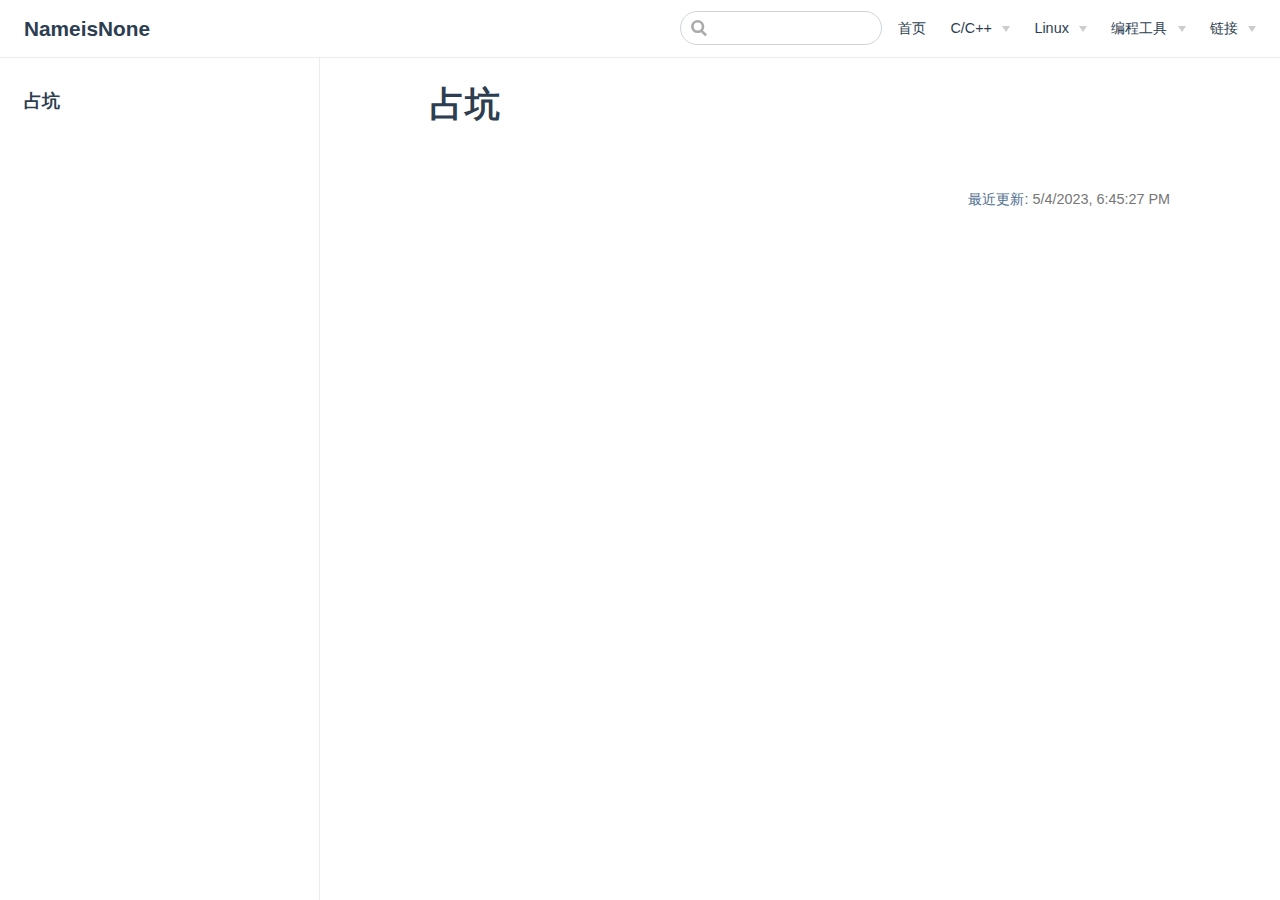
==== commit 61deb85f: "update, commit-time: 2023-05-04 19:03:06" ====
--- a/OpenCV/index.html
+++ b/OpenCV/index.html
@@ -8,7 +8,7 @@
     <link rel="icon" href="/logo.png">
     <meta name="description" content="">
     
-    <link rel="preload" href="/assets/css/0.styles.e8e4f3a3.css" as="style"><link rel="preload" href="/assets/js/app.2a4f7ca5.js" as="script"><link rel="preload" href="/assets/js/2.70f18d6a.js" as="script"><link rel="preload" href="/assets/js/10.214ec342.js" as="script"><link rel="prefetch" href="/assets/js/11.a0b8d3a4.js"><link rel="prefetch" href="/assets/js/12.a3b5874d.js"><link rel="prefetch" href="/assets/js/13.f0b9dee2.js"><link rel="prefetch" href="/assets/js/14.473c1d11.js"><link rel="prefetch" href="/assets/js/3.6bc9d01c.js"><link rel="prefetch" href="/assets/js/4.4d0f8aa5.js"><link rel="prefetch" href="/assets/js/5.ae618807.js"><link rel="prefetch" href="/assets/js/6.984c2ed1.js"><link rel="prefetch" href="/assets/js/7.60d9a099.js"><link rel="prefetch" href="/assets/js/8.85d8b67c.js"><link rel="prefetch" href="/assets/js/9.b5f113db.js">
+    <link rel="preload" href="/assets/css/0.styles.e8e4f3a3.css" as="style"><link rel="preload" href="/assets/js/app.3ab46d37.js" as="script"><link rel="preload" href="/assets/js/2.70f18d6a.js" as="script"><link rel="preload" href="/assets/js/10.214ec342.js" as="script"><link rel="prefetch" href="/assets/js/11.a0b8d3a4.js"><link rel="prefetch" href="/assets/js/12.a3b5874d.js"><link rel="prefetch" href="/assets/js/13.f0b9dee2.js"><link rel="prefetch" href="/assets/js/14.473c1d11.js"><link rel="prefetch" href="/assets/js/3.6bc9d01c.js"><link rel="prefetch" href="/assets/js/4.4d0f8aa5.js"><link rel="prefetch" href="/assets/js/5.ae618807.js"><link rel="prefetch" href="/assets/js/6.984c2ed1.js"><link rel="prefetch" href="/assets/js/7.60d9a099.js"><link rel="prefetch" href="/assets/js/8.85d8b67c.js"><link rel="prefetch" href="/assets/js/9.b5f113db.js">
     <link rel="stylesheet" href="/assets/css/0.styles.e8e4f3a3.css">
   </head>
   <body>
@@ -24,9 +24,7 @@
   Git
 </a></li><li class="dropdown-item"><!----> <a href="/coding-tools/SVN/svn.html" class="nav-link">
   SVN
-</a></li></ul></div></div><div class="nav-item"><a href="/Git/git.html" class="nav-link">
-  Git笔记
-</a></div><div class="nav-item"><div class="dropdown-wrapper"><button type="button" aria-label="链接" class="dropdown-title"><span class="title">链接</span> <span class="arrow down"></span></button> <button type="button" aria-label="链接" class="mobile-dropdown-title"><span class="title">链接</span> <span class="arrow right"></span></button> <ul class="nav-dropdown" style="display:none;"><li class="dropdown-item"><!----> <a href="https://github.com/NameisNone" target="_blank" rel="noopener noreferrer" class="nav-link external">
+</a></li></ul></div></div><div class="nav-item"><div class="dropdown-wrapper"><button type="button" aria-label="链接" class="dropdown-title"><span class="title">链接</span> <span class="arrow down"></span></button> <button type="button" aria-label="链接" class="mobile-dropdown-title"><span class="title">链接</span> <span class="arrow right"></span></button> <ul class="nav-dropdown" style="display:none;"><li class="dropdown-item"><!----> <a href="https://github.com/NameisNone" target="_blank" rel="noopener noreferrer" class="nav-link external">
   Github
   <span><svg xmlns="http://www.w3.org/2000/svg" aria-hidden="true" focusable="false" x="0px" y="0px" viewBox="0 0 100 100" width="15" height="15" class="icon outbound"><path fill="currentColor" d="M18.8,85.1h56l0,0c2.2,0,4-1.8,4-4v-32h-8v28h-48v-48h28v-8h-32l0,0c-2.2,0-4,1.8-4,4v56C14.8,83.3,16.6,85.1,18.8,85.1z"></path> <polygon fill="currentColor" points="45.7,48.7 51.3,54.3 77.2,28.5 77.2,37.2 85.2,37.2 85.2,14.9 62.8,14.9 62.8,22.9 71.5,22.9"></polygon></svg> <span class="sr-only">(opens new window)</span></span></a></li><li class="dropdown-item"><!----> <a href="https://blog.csdn.net/qq_41790078" target="_blank" rel="noopener noreferrer" class="nav-link external">
   CSDN
@@ -42,13 +40,11 @@
   Git
 </a></li><li class="dropdown-item"><!----> <a href="/coding-tools/SVN/svn.html" class="nav-link">
   SVN
-</a></li></ul></div></div><div class="nav-item"><a href="/Git/git.html" class="nav-link">
-  Git笔记
-</a></div><div class="nav-item"><div class="dropdown-wrapper"><button type="button" aria-label="链接" class="dropdown-title"><span class="title">链接</span> <span class="arrow down"></span></button> <button type="button" aria-label="链接" class="mobile-dropdown-title"><span class="title">链接</span> <span class="arrow right"></span></button> <ul class="nav-dropdown" style="display:none;"><li class="dropdown-item"><!----> <a href="https://github.com/NameisNone" target="_blank" rel="noopener noreferrer" class="nav-link external">
+</a></li></ul></div></div><div class="nav-item"><div class="dropdown-wrapper"><button type="button" aria-label="链接" class="dropdown-title"><span class="title">链接</span> <span class="arrow down"></span></button> <button type="button" aria-label="链接" class="mobile-dropdown-title"><span class="title">链接</span> <span class="arrow right"></span></button> <ul class="nav-dropdown" style="display:none;"><li class="dropdown-item"><!----> <a href="https://github.com/NameisNone" target="_blank" rel="noopener noreferrer" class="nav-link external">
   Github
   <span><svg xmlns="http://www.w3.org/2000/svg" aria-hidden="true" focusable="false" x="0px" y="0px" viewBox="0 0 100 100" width="15" height="15" class="icon outbound"><path fill="currentColor" d="M18.8,85.1h56l0,0c2.2,0,4-1.8,4-4v-32h-8v28h-48v-48h28v-8h-32l0,0c-2.2,0-4,1.8-4,4v56C14.8,83.3,16.6,85.1,18.8,85.1z"></path> <polygon fill="currentColor" points="45.7,48.7 51.3,54.3 77.2,28.5 77.2,37.2 85.2,37.2 85.2,14.9 62.8,14.9 62.8,22.9 71.5,22.9"></polygon></svg> <span class="sr-only">(opens new window)</span></span></a></li><li class="dropdown-item"><!----> <a href="https://blog.csdn.net/qq_41790078" target="_blank" rel="noopener noreferrer" class="nav-link external">
   CSDN
   <span><svg xmlns="http://www.w3.org/2000/svg" aria-hidden="true" focusable="false" x="0px" y="0px" viewBox="0 0 100 100" width="15" height="15" class="icon outbound"><path fill="currentColor" d="M18.8,85.1h56l0,0c2.2,0,4-1.8,4-4v-32h-8v28h-48v-48h28v-8h-32l0,0c-2.2,0-4,1.8-4,4v56C14.8,83.3,16.6,85.1,18.8,85.1z"></path> <polygon fill="currentColor" points="45.7,48.7 51.3,54.3 77.2,28.5 77.2,37.2 85.2,37.2 85.2,14.9 62.8,14.9 62.8,22.9 71.5,22.9"></polygon></svg> <span class="sr-only">(opens new window)</span></span></a></li></ul></div></div> <!----></nav>  <ul class="sidebar-links"><li><section class="sidebar-group depth-0"><p class="sidebar-heading open"><span>占坑</span> <!----></p> <!----></section></li></ul> </aside> <main class="page"> <div class="theme-default-content content__default"><h1 id="占坑"><a href="#占坑" class="header-anchor">#</a> 占坑</h1></div> <footer class="page-edit"><!----> <div class="last-updated"><span class="prefix">最近更新:</span> <span class="time">5/4/2023, 6:45:27 PM</span></div></footer> <!----> </main></div><div class="global-ui"></div></div>
-    <script src="/assets/js/app.2a4f7ca5.js" defer></script><script src="/assets/js/2.70f18d6a.js" defer></script><script src="/assets/js/10.214ec342.js" defer></script>
+    <script src="/assets/js/app.3ab46d37.js" defer></script><script src="/assets/js/2.70f18d6a.js" defer></script><script src="/assets/js/10.214ec342.js" defer></script>
   </body>
 </html>
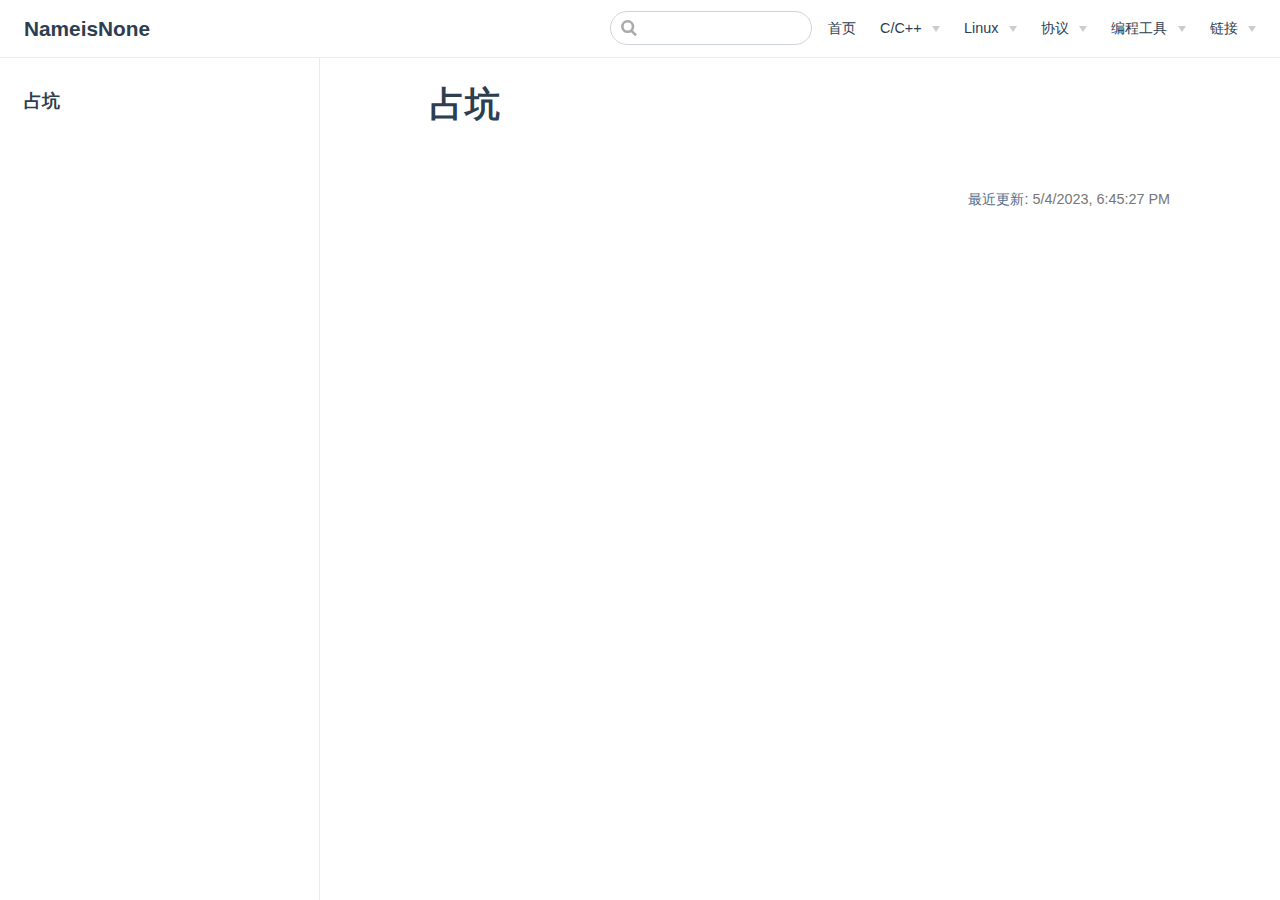
==== commit 16eadd58: "update, commit-time: 2023-05-10 00:01:35" ====
--- a/OpenCV/index.html
+++ b/OpenCV/index.html
@@ -8,8 +8,8 @@
     <link rel="icon" href="/logo.png">
     <meta name="description" content="">
     
-    <link rel="preload" href="/assets/css/0.styles.e8e4f3a3.css" as="style"><link rel="preload" href="/assets/js/app.3ab46d37.js" as="script"><link rel="preload" href="/assets/js/2.70f18d6a.js" as="script"><link rel="preload" href="/assets/js/10.214ec342.js" as="script"><link rel="prefetch" href="/assets/js/11.a0b8d3a4.js"><link rel="prefetch" href="/assets/js/12.a3b5874d.js"><link rel="prefetch" href="/assets/js/13.f0b9dee2.js"><link rel="prefetch" href="/assets/js/14.473c1d11.js"><link rel="prefetch" href="/assets/js/3.6bc9d01c.js"><link rel="prefetch" href="/assets/js/4.4d0f8aa5.js"><link rel="prefetch" href="/assets/js/5.ae618807.js"><link rel="prefetch" href="/assets/js/6.984c2ed1.js"><link rel="prefetch" href="/assets/js/7.60d9a099.js"><link rel="prefetch" href="/assets/js/8.85d8b67c.js"><link rel="prefetch" href="/assets/js/9.b5f113db.js">
-    <link rel="stylesheet" href="/assets/css/0.styles.e8e4f3a3.css">
+    <link rel="preload" href="/assets/css/0.styles.88000e20.css" as="style"><link rel="preload" href="/assets/js/app.b4e3ea8c.js" as="script"><link rel="preload" href="/assets/js/2.bb546643.js" as="script"><link rel="preload" href="/assets/js/12.c8776ee0.js" as="script"><link rel="prefetch" href="/assets/js/10.7860d0ca.js"><link rel="prefetch" href="/assets/js/11.e4cc3229.js"><link rel="prefetch" href="/assets/js/13.45b1a55b.js"><link rel="prefetch" href="/assets/js/14.26e7f55a.js"><link rel="prefetch" href="/assets/js/15.c18698bb.js"><link rel="prefetch" href="/assets/js/16.8b78b6c5.js"><link rel="prefetch" href="/assets/js/3.572eca73.js"><link rel="prefetch" href="/assets/js/4.733e13d7.js"><link rel="prefetch" href="/assets/js/5.72b46ef8.js"><link rel="prefetch" href="/assets/js/6.ad01b9b6.js"><link rel="prefetch" href="/assets/js/7.4bf197e9.js"><link rel="prefetch" href="/assets/js/8.a1acba78.js"><link rel="prefetch" href="/assets/js/9.a0b2c01f.js">
+    <link rel="stylesheet" href="/assets/css/0.styles.88000e20.css">
   </head>
   <body>
     <div id="app" data-server-rendered="true"><div class="theme-container"><header class="navbar"><div class="sidebar-button"><svg xmlns="http://www.w3.org/2000/svg" aria-hidden="true" role="img" viewBox="0 0 448 512" class="icon"><path fill="currentColor" d="M436 124H12c-6.627 0-12-5.373-12-12V80c0-6.627 5.373-12 12-12h424c6.627 0 12 5.373 12 12v32c0 6.627-5.373 12-12 12zm0 160H12c-6.627 0-12-5.373-12-12v-32c0-6.627 5.373-12 12-12h424c6.627 0 12 5.373 12 12v32c0 6.627-5.373 12-12 12zm0 160H12c-6.627 0-12-5.373-12-12v-32c0-6.627 5.373-12 12-12h424c6.627 0 12 5.373 12 12v32c0 6.627-5.373 12-12 12z"></path></svg></div> <a href="/" class="home-link router-link-active"><!----> <span class="site-name">NameisNone</span></a> <div class="links"><div class="search-box"><input aria-label="Search" autocomplete="off" spellcheck="false" value=""> <!----></div> <nav class="nav-links can-hide"><div class="nav-item"><a href="/" class="nav-link">
@@ -20,6 +20,8 @@
   Top
 </a></li><li class="dropdown-item"><!----> <a href="/Linux/ipc.html" class="nav-link">
   进程通信
+</a></li></ul></div></div><div class="nav-item"><div class="dropdown-wrapper"><button type="button" aria-label="协议" class="dropdown-title"><span class="title">协议</span> <span class="arrow down"></span></button> <button type="button" aria-label="协议" class="mobile-dropdown-title"><span class="title">协议</span> <span class="arrow right"></span></button> <ul class="nav-dropdown" style="display:none;"><li class="dropdown-item"><!----> <a href="/OpenCV/Protocol/spi.html" class="nav-link">
+  SPI
 </a></li></ul></div></div><div class="nav-item"><div class="dropdown-wrapper"><button type="button" aria-label="编程工具" class="dropdown-title"><span class="title">编程工具</span> <span class="arrow down"></span></button> <button type="button" aria-label="编程工具" class="mobile-dropdown-title"><span class="title">编程工具</span> <span class="arrow right"></span></button> <ul class="nav-dropdown" style="display:none;"><li class="dropdown-item"><!----> <a href="/coding-tools/Git/git.html" class="nav-link">
   Git
 </a></li><li class="dropdown-item"><!----> <a href="/coding-tools/SVN/svn.html" class="nav-link">
@@ -36,6 +38,8 @@
   Top
 </a></li><li class="dropdown-item"><!----> <a href="/Linux/ipc.html" class="nav-link">
   进程通信
+</a></li></ul></div></div><div class="nav-item"><div class="dropdown-wrapper"><button type="button" aria-label="协议" class="dropdown-title"><span class="title">协议</span> <span class="arrow down"></span></button> <button type="button" aria-label="协议" class="mobile-dropdown-title"><span class="title">协议</span> <span class="arrow right"></span></button> <ul class="nav-dropdown" style="display:none;"><li class="dropdown-item"><!----> <a href="/OpenCV/Protocol/spi.html" class="nav-link">
+  SPI
 </a></li></ul></div></div><div class="nav-item"><div class="dropdown-wrapper"><button type="button" aria-label="编程工具" class="dropdown-title"><span class="title">编程工具</span> <span class="arrow down"></span></button> <button type="button" aria-label="编程工具" class="mobile-dropdown-title"><span class="title">编程工具</span> <span class="arrow right"></span></button> <ul class="nav-dropdown" style="display:none;"><li class="dropdown-item"><!----> <a href="/coding-tools/Git/git.html" class="nav-link">
   Git
 </a></li><li class="dropdown-item"><!----> <a href="/coding-tools/SVN/svn.html" class="nav-link">
@@ -45,6 +49,6 @@
   <span><svg xmlns="http://www.w3.org/2000/svg" aria-hidden="true" focusable="false" x="0px" y="0px" viewBox="0 0 100 100" width="15" height="15" class="icon outbound"><path fill="currentColor" d="M18.8,85.1h56l0,0c2.2,0,4-1.8,4-4v-32h-8v28h-48v-48h28v-8h-32l0,0c-2.2,0-4,1.8-4,4v56C14.8,83.3,16.6,85.1,18.8,85.1z"></path> <polygon fill="currentColor" points="45.7,48.7 51.3,54.3 77.2,28.5 77.2,37.2 85.2,37.2 85.2,14.9 62.8,14.9 62.8,22.9 71.5,22.9"></polygon></svg> <span class="sr-only">(opens new window)</span></span></a></li><li class="dropdown-item"><!----> <a href="https://blog.csdn.net/qq_41790078" target="_blank" rel="noopener noreferrer" class="nav-link external">
   CSDN
   <span><svg xmlns="http://www.w3.org/2000/svg" aria-hidden="true" focusable="false" x="0px" y="0px" viewBox="0 0 100 100" width="15" height="15" class="icon outbound"><path fill="currentColor" d="M18.8,85.1h56l0,0c2.2,0,4-1.8,4-4v-32h-8v28h-48v-48h28v-8h-32l0,0c-2.2,0-4,1.8-4,4v56C14.8,83.3,16.6,85.1,18.8,85.1z"></path> <polygon fill="currentColor" points="45.7,48.7 51.3,54.3 77.2,28.5 77.2,37.2 85.2,37.2 85.2,14.9 62.8,14.9 62.8,22.9 71.5,22.9"></polygon></svg> <span class="sr-only">(opens new window)</span></span></a></li></ul></div></div> <!----></nav>  <ul class="sidebar-links"><li><section class="sidebar-group depth-0"><p class="sidebar-heading open"><span>占坑</span> <!----></p> <!----></section></li></ul> </aside> <main class="page"> <div class="theme-default-content content__default"><h1 id="占坑"><a href="#占坑" class="header-anchor">#</a> 占坑</h1></div> <footer class="page-edit"><!----> <div class="last-updated"><span class="prefix">最近更新:</span> <span class="time">5/4/2023, 6:45:27 PM</span></div></footer> <!----> </main></div><div class="global-ui"></div></div>
-    <script src="/assets/js/app.3ab46d37.js" defer></script><script src="/assets/js/2.70f18d6a.js" defer></script><script src="/assets/js/10.214ec342.js" defer></script>
+    <script src="/assets/js/app.b4e3ea8c.js" defer></script><script src="/assets/js/2.bb546643.js" defer></script><script src="/assets/js/12.c8776ee0.js" defer></script>
   </body>
 </html>
--- a/assets/css/0.styles.88000e20.css
+++ b/assets/css/0.styles.88000e20.css
@@ -0,0 +1 @@
+.medium-zoom-overlay{z-index:100}.medium-zoom-overlay~img{z-index:101}code[class*=language-],pre[class*=language-]{color:#ccc;background:none;font-family:Consolas,Monaco,Andale Mono,Ubuntu Mono,monospace;font-size:1em;text-align:left;white-space:pre;word-spacing:normal;word-break:normal;word-wrap:normal;line-height:1.5;-moz-tab-size:4;-o-tab-size:4;tab-size:4;-webkit-hyphens:none;hyphens:none}pre[class*=language-]{padding:1em;margin:.5em 0;overflow:auto}:not(pre)>code[class*=language-],pre[class*=language-]{background:#2d2d2d}:not(pre)>code[class*=language-]{padding:.1em;border-radius:.3em;white-space:normal}.token.block-comment,.token.cdata,.token.comment,.token.doctype,.token.prolog{color:#999}.token.punctuation{color:#ccc}.token.attr-name,.token.deleted,.token.namespace,.token.tag{color:#e2777a}.token.function-name{color:#6196cc}.token.boolean,.token.function,.token.number{color:#f08d49}.token.class-name,.token.constant,.token.property,.token.symbol{color:#f8c555}.token.atrule,.token.builtin,.token.important,.token.keyword,.token.selector{color:#cc99cd}.token.attr-value,.token.char,.token.regex,.token.string,.token.variable{color:#7ec699}.token.entity,.token.operator,.token.url{color:#67cdcc}.token.bold,.token.important{font-weight:700}.token.italic{font-style:italic}.token.entity{cursor:help}.token.inserted{color:green}.theme-default-content code{color:#476582;padding:.25rem .5rem;margin:0;font-size:.85em;background-color:rgba(27,31,35,.05);border-radius:3px}.theme-default-content code .token.deleted{color:#ec5975}.theme-default-content code .token.inserted{color:#3eaf7c}.theme-default-content pre,.theme-default-content pre[class*=language-]{line-height:1.4;padding:1.25rem 1.5rem;margin:.85rem 0;background-color:#282c34;border-radius:6px;overflow:auto}.theme-default-content pre[class*=language-] code,.theme-default-content pre code{color:#fff;padding:0;background-color:transparent;border-radius:0}div[class*=language-]{position:relative;background-color:#282c34;border-radius:6px}div[class*=language-] .highlight-lines{-webkit-user-select:none;user-select:none;padding-top:1.3rem;position:absolute;top:0;left:0;width:100%;line-height:1.4}div[class*=language-] .highlight-lines .highlighted{background-color:rgba(0,0,0,.66)}div[class*=language-] pre,div[class*=language-] pre[class*=language-]{background:transparent;position:relative;z-index:1}div[class*=language-]:before{position:absolute;z-index:3;top:.8em;right:1em;font-size:.75rem;color:hsla(0,0%,100%,.4)}div[class*=language-]:not(.line-numbers-mode) .line-numbers-wrapper{display:none}div[class*=language-].line-numbers-mode .highlight-lines .highlighted{position:relative}div[class*=language-].line-numbers-mode .highlight-lines .highlighted:before{content:" ";position:absolute;z-index:3;left:0;top:0;display:block;width:3.5rem;height:100%;background-color:rgba(0,0,0,.66)}div[class*=language-].line-numbers-mode pre{padding-left:4.5rem;vertical-align:middle}div[class*=language-].line-numbers-mode .line-numbers-wrapper{position:absolute;top:0;width:3.5rem;text-align:center;color:hsla(0,0%,100%,.3);padding:1.25rem 0;line-height:1.4}div[class*=language-].line-numbers-mode .line-numbers-wrapper br{-webkit-user-select:none;user-select:none}div[class*=language-].line-numbers-mode .line-numbers-wrapper .line-number{position:relative;z-index:4;-webkit-user-select:none;user-select:none;font-size:.85em}div[class*=language-].line-numbers-mode:after{content:"";position:absolute;z-index:2;top:0;left:0;width:3.5rem;height:100%;border-radius:6px 0 0 6px;border-right:1px solid rgba(0,0,0,.66);background-color:#282c34}div[class~=language-js]:before{content:"js"}div[class~=language-ts]:before{content:"ts"}div[class~=language-html]:before{content:"html"}div[class~=language-md]:before{content:"md"}div[class~=language-vue]:before{content:"vue"}div[class~=language-css]:before{content:"css"}div[class~=language-sass]:before{content:"sass"}div[class~=language-scss]:before{content:"scss"}div[class~=language-less]:before{content:"less"}div[class~=language-stylus]:before{content:"stylus"}div[class~=language-go]:before{content:"go"}div[class~=language-java]:before{content:"java"}div[class~=language-c]:before{content:"c"}div[class~=language-sh]:before{content:"sh"}div[class~=language-yaml]:before{content:"yaml"}div[class~=language-py]:before{content:"py"}div[class~=language-docker]:before{content:"docker"}div[class~=language-dockerfile]:before{content:"dockerfile"}div[class~=language-makefile]:before{content:"makefile"}div[class~=language-javascript]:before{content:"js"}div[class~=language-typescript]:before{content:"ts"}div[class~=language-markup]:before{content:"html"}div[class~=language-markdown]:before{content:"md"}div[class~=language-json]:before{content:"json"}div[class~=language-ruby]:before{content:"rb"}div[class~=language-python]:before{content:"py"}div[class~=language-bash]:before{content:"sh"}div[class~=language-php]:before{content:"php"}.custom-block .custom-block-title{font-weight:600;margin-bottom:-.4rem}.custom-block.danger,.custom-block.tip,.custom-block.warning{padding:.1rem 1.5rem;border-left-width:.5rem;border-left-style:solid;margin:1rem 0}.custom-block.tip{background-color:#f3f5f7;border-color:#42b983}.custom-block.warning{background-color:rgba(255,229,100,.3);border-color:#e7c000;color:#6b5900}.custom-block.warning .custom-block-title{color:#b29400}.custom-block.warning a{color:#2c3e50}.custom-block.danger{background-color:#ffe6e6;border-color:#c00;color:#4d0000}.custom-block.danger .custom-block-title{color:#900}.custom-block.danger a{color:#2c3e50}.custom-block.details{display:block;position:relative;border-radius:2px;margin:1.6em 0;padding:1.6em;background-color:#eee}.custom-block.details h4{margin-top:0}.custom-block.details figure:last-child,.custom-block.details p:last-child{margin-bottom:0;padding-bottom:0}.custom-block.details summary{outline:none;cursor:pointer}.arrow{display:inline-block;width:0;height:0}.arrow.up{border-bottom:6px solid #ccc}.arrow.down,.arrow.up{border-left:4px solid transparent;border-right:4px solid transparent}.arrow.down{border-top:6px solid #ccc}.arrow.right{border-left:6px solid #ccc}.arrow.left,.arrow.right{border-top:4px solid transparent;border-bottom:4px solid transparent}.arrow.left{border-right:6px solid #ccc}.theme-default-content:not(.custom){max-width:740px;margin:0 auto;padding:2rem 2.5rem}@media (max-width:959px){.theme-default-content:not(.custom){padding:2rem}}@media (max-width:419px){.theme-default-content:not(.custom){padding:1.5rem}}.table-of-contents .badge{vertical-align:middle}body,html{padding:0;margin:0;background-color:#fff}body{font-family:-apple-system,BlinkMacSystemFont,Segoe UI,Roboto,Oxygen,Ubuntu,Cantarell,Fira Sans,Droid Sans,Helvetica Neue,sans-serif;-webkit-font-smoothing:antialiased;-moz-osx-font-smoothing:grayscale;font-size:16px;color:#2c3e50}.page{padding-left:20rem}.navbar{z-index:20;right:0;height:3.6rem;background-color:#fff;box-sizing:border-box;border-bottom:1px solid #eaecef}.navbar,.sidebar-mask{position:fixed;top:0;left:0}.sidebar-mask{z-index:9;width:100vw;height:100vh;display:none}.sidebar{font-size:16px;background-color:#fff;width:20rem;position:fixed;z-index:10;margin:0;top:3.6rem;left:0;bottom:0;box-sizing:border-box;border-right:1px solid #eaecef;overflow-y:auto}.theme-default-content:not(.custom)>:first-child{margin-top:3.6rem}.theme-default-content:not(.custom) a:hover{text-decoration:underline}.theme-default-content:not(.custom) p.demo{padding:1rem 1.5rem;border:1px solid #ddd;border-radius:4px}.theme-default-content:not(.custom) img{max-width:100%}.theme-default-content.custom{padding:0;margin:0}.theme-default-content.custom img{max-width:100%}a{font-weight:500;text-decoration:none}a,p a code{color:#3eaf7c}p a code{font-weight:400}kbd{background:#eee;border:.15rem solid #ddd;border-bottom:.25rem solid #ddd;border-radius:.15rem;padding:0 .15em}blockquote{font-size:1rem;color:#999;border-left:.2rem solid #dfe2e5;margin:1rem 0;padding:.25rem 0 .25rem 1rem}blockquote>p{margin:0}ol,ul{padding-left:1.2em}strong{font-weight:600}h1,h2,h3,h4,h5,h6{font-weight:600;line-height:1.25}.theme-default-content:not(.custom)>h1,.theme-default-content:not(.custom)>h2,.theme-default-content:not(.custom)>h3,.theme-default-content:not(.custom)>h4,.theme-default-content:not(.custom)>h5,.theme-default-content:not(.custom)>h6{margin-top:-3.1rem;padding-top:4.6rem;margin-bottom:0}.theme-default-content:not(.custom)>h1:first-child,.theme-default-content:not(.custom)>h2:first-child,.theme-default-content:not(.custom)>h3:first-child,.theme-default-content:not(.custom)>h4:first-child,.theme-default-content:not(.custom)>h5:first-child,.theme-default-content:not(.custom)>h6:first-child{margin-top:-1.5rem;margin-bottom:1rem}.theme-default-content:not(.custom)>h1:first-child+.custom-block,.theme-default-content:not(.custom)>h1:first-child+p,.theme-default-content:not(.custom)>h1:first-child+pre,.theme-default-content:not(.custom)>h2:first-child+.custom-block,.theme-default-content:not(.custom)>h2:first-child+p,.theme-default-content:not(.custom)>h2:first-child+pre,.theme-default-content:not(.custom)>h3:first-child+.custom-block,.theme-default-content:not(.custom)>h3:first-child+p,.theme-default-content:not(.custom)>h3:first-child+pre,.theme-default-content:not(.custom)>h4:first-child+.custom-block,.theme-default-content:not(.custom)>h4:first-child+p,.theme-default-content:not(.custom)>h4:first-child+pre,.theme-default-content:not(.custom)>h5:first-child+.custom-block,.theme-default-content:not(.custom)>h5:first-child+p,.theme-default-content:not(.custom)>h5:first-child+pre,.theme-default-content:not(.custom)>h6:first-child+.custom-block,.theme-default-content:not(.custom)>h6:first-child+p,.theme-default-content:not(.custom)>h6:first-child+pre{margin-top:2rem}h1:focus .header-anchor,h1:hover .header-anchor,h2:focus .header-anchor,h2:hover .header-anchor,h3:focus .header-anchor,h3:hover .header-anchor,h4:focus .header-anchor,h4:hover .header-anchor,h5:focus .header-anchor,h5:hover .header-anchor,h6:focus .header-anchor,h6:hover .header-anchor{opacity:1}h1{font-size:2.2rem}h2{font-size:1.65rem;padding-bottom:.3rem;border-bottom:1px solid #eaecef}h3{font-size:1.35rem}a.header-anchor{font-size:.85em;float:left;margin-left:-.87em;padding-right:.23em;margin-top:.125em;-webkit-user-select:none;user-select:none;opacity:0}a.header-anchor:focus,a.header-anchor:hover{text-decoration:none}.line-number,code,kbd{font-family:source-code-pro,Menlo,Monaco,Consolas,Courier New,monospace}ol,p,ul{line-height:1.7}hr{border:0;border-top:1px solid #eaecef}table{border-collapse:collapse;margin:1rem 0;display:block;overflow-x:auto}tr{border-top:1px solid #dfe2e5}tr:nth-child(2n){background-color:#f6f8fa}td,th{border:1px solid #dfe2e5;padding:.6em 1em}.theme-container.sidebar-open .sidebar-mask{display:block}.theme-container.no-navbar .theme-default-content:not(.custom)>h1,.theme-container.no-navbar h2,.theme-container.no-navbar h3,.theme-container.no-navbar h4,.theme-container.no-navbar h5,.theme-container.no-navbar h6{margin-top:1.5rem;padding-top:0}.theme-container.no-navbar .sidebar{top:0}@media (min-width:720px){.theme-container.no-sidebar .sidebar{display:none}.theme-container.no-sidebar .page{padding-left:0}}@media (max-width:959px){.sidebar{font-size:15px;width:16.4rem}.page{padding-left:16.4rem}}@media (max-width:719px){.sidebar{top:0;padding-top:3.6rem;transform:translateX(-100%);transition:transform .2s ease}.page{padding-left:0}.theme-container.sidebar-open .sidebar{transform:translateX(0)}.theme-container.no-navbar .sidebar{padding-top:0}}@media (max-width:419px){h1{font-size:1.9rem}.theme-default-content div[class*=language-]{margin:.85rem -1.5rem;border-radius:0}}#nprogress{pointer-events:none}#nprogress .bar{background:#3eaf7c;position:fixed;z-index:1031;top:0;left:0;width:100%;height:2px}#nprogress .peg{display:block;position:absolute;right:0;width:100px;height:100%;box-shadow:0 0 10px #3eaf7c,0 0 5px #3eaf7c;opacity:1;transform:rotate(3deg) translateY(-4px)}#nprogress .spinner{display:block;position:fixed;z-index:1031;top:15px;right:15px}#nprogress .spinner-icon{width:18px;height:18px;box-sizing:border-box;border-color:#3eaf7c transparent transparent #3eaf7c;border-style:solid;border-width:2px;border-radius:50%;animation:nprogress-spinner .4s linear infinite}.nprogress-custom-parent{overflow:hidden;position:relative}.nprogress-custom-parent #nprogress .bar,.nprogress-custom-parent #nprogress .spinner{position:absolute}@keyframes nprogress-spinner{0%{transform:rotate(0deg)}to{transform:rotate(1turn)}}.icon.outbound{color:#aaa;display:inline-block;vertical-align:middle;position:relative;top:-1px}.sr-only{position:absolute;width:1px;height:1px;padding:0;margin:-1px;overflow:hidden;clip:rect(0,0,0,0);white-space:nowrap;border-width:0}.home{padding:3.6rem 2rem 0;max-width:960px;margin:0 auto;display:block}.home .hero{text-align:center}.home .hero img{max-width:100%;max-height:280px;display:block;margin:3rem auto 1.5rem}.home .hero h1{font-size:3rem}.home .hero .action,.home .hero .description,.home .hero h1{margin:1.8rem auto}.home .hero .description{max-width:35rem;font-size:1.6rem;line-height:1.3;color:#6a8bad}.home .hero .action-button{display:inline-block;font-size:1.2rem;color:#fff;background-color:#3eaf7c;padding:.8rem 1.6rem;border-radius:4px;transition:background-color .1s ease;box-sizing:border-box;border-bottom:1px solid #389d70}.home .hero .action-button:hover{background-color:#4abf8a}.home .features{border-top:1px solid #eaecef;padding:1.2rem 0;margin-top:2.5rem;display:flex;flex-wrap:wrap;align-items:flex-start;align-content:stretch;justify-content:space-between}.home .feature{flex-grow:1;flex-basis:30%;max-width:30%}.home .feature h2{font-size:1.4rem;font-weight:500;border-bottom:none;padding-bottom:0;color:#3a5169}.home .feature p{color:#4e6e8e}.home .footer{padding:2.5rem;border-top:1px solid #eaecef;text-align:center;color:#4e6e8e}@media (max-width:719px){.home .features{flex-direction:column}.home .feature{max-width:100%;padding:0 2.5rem}}@media (max-width:419px){.home{padding-left:1.5rem;padding-right:1.5rem}.home .hero img{max-height:210px;margin:2rem auto 1.2rem}.home .hero h1{font-size:2rem}.home .hero .action,.home .hero .description,.home .hero h1{margin:1.2rem auto}.home .hero .description{font-size:1.2rem}.home .hero .action-button{font-size:1rem;padding:.6rem 1.2rem}.home .feature h2{font-size:1.25rem}}.search-box{display:inline-block;position:relative;margin-right:1rem}.search-box input{cursor:text;width:10rem;height:2rem;color:#4e6e8e;display:inline-block;border:1px solid #cfd4db;border-radius:2rem;font-size:.9rem;line-height:2rem;padding:0 .5rem 0 2rem;outline:none;transition:all .2s ease;background:#fff url(/assets/img/search.83621669.svg) .6rem .5rem no-repeat;background-size:1rem}.search-box input:focus{cursor:auto;border-color:#3eaf7c}.search-box .suggestions{background:#fff;width:20rem;position:absolute;top:2rem;border:1px solid #cfd4db;border-radius:6px;padding:.4rem;list-style-type:none}.search-box .suggestions.align-right{right:0}.search-box .suggestion{line-height:1.4;padding:.4rem .6rem;border-radius:4px;cursor:pointer}.search-box .suggestion a{white-space:normal;color:#5d82a6}.search-box .suggestion a .page-title{font-weight:600}.search-box .suggestion a .header{font-size:.9em;margin-left:.25em}.search-box .suggestion.focused{background-color:#f3f4f5}.search-box .suggestion.focused a{color:#3eaf7c}@media (max-width:959px){.search-box input{cursor:pointer;width:0;border-color:transparent;position:relative}.search-box input:focus{cursor:text;left:0;width:10rem}}@media (-ms-high-contrast:none){.search-box input{height:2rem}}@media (max-width:959px) and (min-width:719px){.search-box .suggestions{left:0}}@media (max-width:719px){.search-box{margin-right:0}.search-box input{left:1rem}.search-box .suggestions{right:0}}@media (max-width:419px){.search-box .suggestions{width:calc(100vw - 4rem)}.search-box input:focus{width:8rem}}.sidebar-button{cursor:pointer;display:none;width:1.25rem;height:1.25rem;position:absolute;padding:.6rem;top:.6rem;left:1rem}.sidebar-button .icon{display:block;width:1.25rem;height:1.25rem}@media (max-width:719px){.sidebar-button{display:block}}.dropdown-enter,.dropdown-leave-to{height:0!important}.dropdown-wrapper{cursor:pointer}.dropdown-wrapper .dropdown-title,.dropdown-wrapper .mobile-dropdown-title{display:block;font-size:.9rem;font-family:inherit;cursor:inherit;padding:inherit;line-height:1.4rem;background:transparent;border:none;font-weight:500;color:#2c3e50}.dropdown-wrapper .dropdown-title:hover,.dropdown-wrapper .mobile-dropdown-title:hover{border-color:transparent}.dropdown-wrapper .dropdown-title .arrow,.dropdown-wrapper .mobile-dropdown-title .arrow{vertical-align:middle;margin-top:-1px;margin-left:.4rem}.dropdown-wrapper .mobile-dropdown-title{display:none;font-weight:600}.dropdown-wrapper .mobile-dropdown-title font-size inherit:hover{color:#3eaf7c}.dropdown-wrapper .nav-dropdown .dropdown-item{color:inherit;line-height:1.7rem}.dropdown-wrapper .nav-dropdown .dropdown-item h4{margin:.45rem 0 0;border-top:1px solid #eee;padding:1rem 1.5rem .45rem 1.25rem}.dropdown-wrapper .nav-dropdown .dropdown-item .dropdown-subitem-wrapper{padding:0;list-style:none}.dropdown-wrapper .nav-dropdown .dropdown-item .dropdown-subitem-wrapper .dropdown-subitem{font-size:.9em}.dropdown-wrapper .nav-dropdown .dropdown-item a{display:block;line-height:1.7rem;position:relative;border-bottom:none;font-weight:400;margin-bottom:0;padding:0 1.5rem 0 1.25rem}.dropdown-wrapper .nav-dropdown .dropdown-item a.router-link-active,.dropdown-wrapper .nav-dropdown .dropdown-item a:hover{color:#3eaf7c}.dropdown-wrapper .nav-dropdown .dropdown-item a.router-link-active:after{content:"";width:0;height:0;border-left:5px solid #3eaf7c;border-top:3px solid transparent;border-bottom:3px solid transparent;position:absolute;top:calc(50% - 2px);left:9px}.dropdown-wrapper .nav-dropdown .dropdown-item:first-child h4{margin-top:0;padding-top:0;border-top:0}@media (max-width:719px){.dropdown-wrapper.open .dropdown-title{margin-bottom:.5rem}.dropdown-wrapper .dropdown-title{display:none}.dropdown-wrapper .mobile-dropdown-title{display:block}.dropdown-wrapper .nav-dropdown{transition:height .1s ease-out;overflow:hidden}.dropdown-wrapper .nav-dropdown .dropdown-item h4{border-top:0;margin-top:0;padding-top:0}.dropdown-wrapper .nav-dropdown .dropdown-item>a,.dropdown-wrapper .nav-dropdown .dropdown-item h4{font-size:15px;line-height:2rem}.dropdown-wrapper .nav-dropdown .dropdown-item .dropdown-subitem{font-size:14px;padding-left:1rem}}@media (min-width:719px){.dropdown-wrapper{height:1.8rem}.dropdown-wrapper.open .nav-dropdown,.dropdown-wrapper:hover .nav-dropdown{display:block!important}.dropdown-wrapper .nav-dropdown{display:none;height:auto!important;box-sizing:border-box;max-height:calc(100vh - 2.7rem);overflow-y:auto;position:absolute;top:100%;right:0;background-color:#fff;padding:.6rem 0;border:1px solid;border-color:#ddd #ddd #ccc;text-align:left;border-radius:.25rem;white-space:nowrap;margin:0}}.nav-links{display:inline-block}.nav-links a{line-height:1.4rem;color:inherit}.nav-links a.router-link-active,.nav-links a:hover{color:#3eaf7c}.nav-links .nav-item{position:relative;display:inline-block;margin-left:1.5rem;line-height:2rem}.nav-links .nav-item:first-child{margin-left:0}.nav-links .repo-link{margin-left:1.5rem}@media (max-width:719px){.nav-links .nav-item,.nav-links .repo-link{margin-left:0}}@media (min-width:719px){.nav-links a.router-link-active,.nav-links a:hover{color:#2c3e50}.nav-item>a:not(.external).router-link-active,.nav-item>a:not(.external):hover{margin-bottom:-2px;border-bottom:2px solid #46bd87}}.navbar{padding:.7rem 1.5rem;line-height:2.2rem}.navbar a,.navbar img,.navbar span{display:inline-block}.navbar .logo{height:2.2rem;min-width:2.2rem;margin-right:.8rem;vertical-align:top}.navbar .site-name{font-size:1.3rem;font-weight:600;color:#2c3e50;position:relative}.navbar .links{padding-left:1.5rem;box-sizing:border-box;background-color:#fff;white-space:nowrap;font-size:.9rem;position:absolute;right:1.5rem;top:.7rem;display:flex}.navbar .links .search-box{flex:0 0 auto;vertical-align:top}@media (max-width:719px){.navbar{padding-left:4rem}.navbar .can-hide{display:none}.navbar .links{padding-left:1.5rem}.navbar .site-name{width:calc(100vw - 9.4rem);overflow:hidden;white-space:nowrap;text-overflow:ellipsis}}.page-edit{max-width:740px;margin:0 auto;padding:2rem 2.5rem}@media (max-width:959px){.page-edit{padding:2rem}}@media (max-width:419px){.page-edit{padding:1.5rem}}.page-edit{padding-top:1rem;padding-bottom:1rem;overflow:auto}.page-edit .edit-link{display:inline-block}.page-edit .edit-link a{color:#4e6e8e;margin-right:.25rem}.page-edit .last-updated{float:right;font-size:.9em}.page-edit .last-updated .prefix{font-weight:500;color:#4e6e8e}.page-edit .last-updated .time{font-weight:400;color:#767676}@media (max-width:719px){.page-edit .edit-link{margin-bottom:.5rem}.page-edit .last-updated{font-size:.8em;float:none;text-align:left}}.page-nav{max-width:740px;margin:0 auto;padding:2rem 2.5rem}@media (max-width:959px){.page-nav{padding:2rem}}@media (max-width:419px){.page-nav{padding:1.5rem}}.page-nav{padding-top:1rem;padding-bottom:0}.page-nav .inner{min-height:2rem;margin-top:0;border-top:1px solid #eaecef;padding-top:1rem;overflow:auto}.page-nav .next{float:right}.page{padding-bottom:2rem;display:block}.sidebar-group .sidebar-group{padding-left:.5em}.sidebar-group:not(.collapsable) .sidebar-heading:not(.clickable){cursor:auto;color:inherit}.sidebar-group.is-sub-group{padding-left:0}.sidebar-group.is-sub-group>.sidebar-heading{font-size:.95em;line-height:1.4;font-weight:400;padding-left:2rem}.sidebar-group.is-sub-group>.sidebar-heading:not(.clickable){opacity:.5}.sidebar-group.is-sub-group>.sidebar-group-items{padding-left:1rem}.sidebar-group.is-sub-group>.sidebar-group-items>li>.sidebar-link{font-size:.95em;border-left:none}.sidebar-group.depth-2>.sidebar-heading{border-left:none}.sidebar-heading{color:#2c3e50;transition:color .15s ease;cursor:pointer;font-size:1.1em;font-weight:700;padding:.35rem 1.5rem .35rem 1.25rem;width:100%;box-sizing:border-box;margin:0;border-left:.25rem solid transparent}.sidebar-heading.open,.sidebar-heading:hover{color:inherit}.sidebar-heading .arrow{position:relative;top:-.12em;left:.5em}.sidebar-heading.clickable.active{font-weight:600;color:#3eaf7c;border-left-color:#3eaf7c}.sidebar-heading.clickable:hover{color:#3eaf7c}.sidebar-group-items{transition:height .1s ease-out;font-size:.95em;overflow:hidden}.sidebar .sidebar-sub-headers{padding-left:1rem;font-size:.95em}a.sidebar-link{font-size:1em;font-weight:400;display:inline-block;color:#2c3e50;border-left:.25rem solid transparent;padding:.35rem 1rem .35rem 1.25rem;line-height:1.4;width:100%;box-sizing:border-box}a.sidebar-link:hover{color:#3eaf7c}a.sidebar-link.active{font-weight:600;color:#3eaf7c;border-left-color:#3eaf7c}.sidebar-group a.sidebar-link{padding-left:2rem}.sidebar-sub-headers a.sidebar-link{padding-top:.25rem;padding-bottom:.25rem;border-left:none}.sidebar-sub-headers a.sidebar-link.active{font-weight:500}.sidebar ul{padding:0;margin:0;list-style-type:none}.sidebar a{display:inline-block}.sidebar .nav-links{display:none;border-bottom:1px solid #eaecef;padding:.5rem 0 .75rem}.sidebar .nav-links a{font-weight:600}.sidebar .nav-links .nav-item,.sidebar .nav-links .repo-link{display:block;line-height:1.25rem;font-size:1.1em;padding:.5rem 0 .5rem 1.5rem}.sidebar>.sidebar-links{padding:1.5rem 0}.sidebar>.sidebar-links>li>a.sidebar-link{font-size:1.1em;line-height:1.7;font-weight:700}.sidebar>.sidebar-links>li:not(:first-child){margin-top:.75rem}@media (max-width:719px){.sidebar .nav-links{display:block}.sidebar .nav-links .dropdown-wrapper .nav-dropdown .dropdown-item a.router-link-active:after{top:calc(1rem - 2px)}.sidebar>.sidebar-links{padding:1rem 0}}.badge[data-v-15b7b770]{display:inline-block;font-size:14px;height:18px;line-height:18px;border-radius:3px;padding:0 6px;color:#fff}.badge.green[data-v-15b7b770],.badge.tip[data-v-15b7b770],.badge[data-v-15b7b770]{background-color:#42b983}.badge.error[data-v-15b7b770]{background-color:#da5961}.badge.warn[data-v-15b7b770],.badge.warning[data-v-15b7b770],.badge.yellow[data-v-15b7b770]{background-color:#e7c000}.badge+.badge[data-v-15b7b770]{margin-left:5px}.theme-code-group__nav[data-v-deefee04]{margin-bottom:-35px;background-color:#282c34;padding-bottom:22px;border-top-left-radius:6px;border-top-right-radius:6px;padding-left:10px;padding-top:10px}.theme-code-group__ul[data-v-deefee04]{margin:auto 0;padding-left:0;display:inline-flex;list-style:none}.theme-code-group__nav-tab[data-v-deefee04]{border:0;padding:5px;cursor:pointer;background-color:transparent;font-size:.85em;line-height:1.4;color:hsla(0,0%,100%,.9);font-weight:600}.theme-code-group__nav-tab-active[data-v-deefee04]{border-bottom:1px solid #42b983}.pre-blank[data-v-deefee04]{color:#42b983}.theme-code-block[data-v-759a7d02]{display:none}.theme-code-block__active[data-v-759a7d02]{display:block}.theme-code-block>pre[data-v-759a7d02]{background-color:orange}--- a/assets/css/0.styles.88000e20.css
+++ b/assets/css/0.styles.88000e20.css
@@ -0,0 +1 @@
+.medium-zoom-overlay{z-index:100}.medium-zoom-overlay~img{z-index:101}code[class*=language-],pre[class*=language-]{color:#ccc;background:none;font-family:Consolas,Monaco,Andale Mono,Ubuntu Mono,monospace;font-size:1em;text-align:left;white-space:pre;word-spacing:normal;word-break:normal;word-wrap:normal;line-height:1.5;-moz-tab-size:4;-o-tab-size:4;tab-size:4;-webkit-hyphens:none;hyphens:none}pre[class*=language-]{padding:1em;margin:.5em 0;overflow:auto}:not(pre)>code[class*=language-],pre[class*=language-]{background:#2d2d2d}:not(pre)>code[class*=language-]{padding:.1em;border-radius:.3em;white-space:normal}.token.block-comment,.token.cdata,.token.comment,.token.doctype,.token.prolog{color:#999}.token.punctuation{color:#ccc}.token.attr-name,.token.deleted,.token.namespace,.token.tag{color:#e2777a}.token.function-name{color:#6196cc}.token.boolean,.token.function,.token.number{color:#f08d49}.token.class-name,.token.constant,.token.property,.token.symbol{color:#f8c555}.token.atrule,.token.builtin,.token.important,.token.keyword,.token.selector{color:#cc99cd}.token.attr-value,.token.char,.token.regex,.token.string,.token.variable{color:#7ec699}.token.entity,.token.operator,.token.url{color:#67cdcc}.token.bold,.token.important{font-weight:700}.token.italic{font-style:italic}.token.entity{cursor:help}.token.inserted{color:green}.theme-default-content code{color:#476582;padding:.25rem .5rem;margin:0;font-size:.85em;background-color:rgba(27,31,35,.05);border-radius:3px}.theme-default-content code .token.deleted{color:#ec5975}.theme-default-content code .token.inserted{color:#3eaf7c}.theme-default-content pre,.theme-default-content pre[class*=language-]{line-height:1.4;padding:1.25rem 1.5rem;margin:.85rem 0;background-color:#282c34;border-radius:6px;overflow:auto}.theme-default-content pre[class*=language-] code,.theme-default-content pre code{color:#fff;padding:0;background-color:transparent;border-radius:0}div[class*=language-]{position:relative;background-color:#282c34;border-radius:6px}div[class*=language-] .highlight-lines{-webkit-user-select:none;user-select:none;padding-top:1.3rem;position:absolute;top:0;left:0;width:100%;line-height:1.4}div[class*=language-] .highlight-lines .highlighted{background-color:rgba(0,0,0,.66)}div[class*=language-] pre,div[class*=language-] pre[class*=language-]{background:transparent;position:relative;z-index:1}div[class*=language-]:before{position:absolute;z-index:3;top:.8em;right:1em;font-size:.75rem;color:hsla(0,0%,100%,.4)}div[class*=language-]:not(.line-numbers-mode) .line-numbers-wrapper{display:none}div[class*=language-].line-numbers-mode .highlight-lines .highlighted{position:relative}div[class*=language-].line-numbers-mode .highlight-lines .highlighted:before{content:" ";position:absolute;z-index:3;left:0;top:0;display:block;width:3.5rem;height:100%;background-color:rgba(0,0,0,.66)}div[class*=language-].line-numbers-mode pre{padding-left:4.5rem;vertical-align:middle}div[class*=language-].line-numbers-mode .line-numbers-wrapper{position:absolute;top:0;width:3.5rem;text-align:center;color:hsla(0,0%,100%,.3);padding:1.25rem 0;line-height:1.4}div[class*=language-].line-numbers-mode .line-numbers-wrapper br{-webkit-user-select:none;user-select:none}div[class*=language-].line-numbers-mode .line-numbers-wrapper .line-number{position:relative;z-index:4;-webkit-user-select:none;user-select:none;font-size:.85em}div[class*=language-].line-numbers-mode:after{content:"";position:absolute;z-index:2;top:0;left:0;width:3.5rem;height:100%;border-radius:6px 0 0 6px;border-right:1px solid rgba(0,0,0,.66);background-color:#282c34}div[class~=language-js]:before{content:"js"}div[class~=language-ts]:before{content:"ts"}div[class~=language-html]:before{content:"html"}div[class~=language-md]:before{content:"md"}div[class~=language-vue]:before{content:"vue"}div[class~=language-css]:before{content:"css"}div[class~=language-sass]:before{content:"sass"}div[class~=language-scss]:before{content:"scss"}div[class~=language-less]:before{content:"less"}div[class~=language-stylus]:before{content:"stylus"}div[class~=language-go]:before{content:"go"}div[class~=language-java]:before{content:"java"}div[class~=language-c]:before{content:"c"}div[class~=language-sh]:before{content:"sh"}div[class~=language-yaml]:before{content:"yaml"}div[class~=language-py]:before{content:"py"}div[class~=language-docker]:before{content:"docker"}div[class~=language-dockerfile]:before{content:"dockerfile"}div[class~=language-makefile]:before{content:"makefile"}div[class~=language-javascript]:before{content:"js"}div[class~=language-typescript]:before{content:"ts"}div[class~=language-markup]:before{content:"html"}div[class~=language-markdown]:before{content:"md"}div[class~=language-json]:before{content:"json"}div[class~=language-ruby]:before{content:"rb"}div[class~=language-python]:before{content:"py"}div[class~=language-bash]:before{content:"sh"}div[class~=language-php]:before{content:"php"}.custom-block .custom-block-title{font-weight:600;margin-bottom:-.4rem}.custom-block.danger,.custom-block.tip,.custom-block.warning{padding:.1rem 1.5rem;border-left-width:.5rem;border-left-style:solid;margin:1rem 0}.custom-block.tip{background-color:#f3f5f7;border-color:#42b983}.custom-block.warning{background-color:rgba(255,229,100,.3);border-color:#e7c000;color:#6b5900}.custom-block.warning .custom-block-title{color:#b29400}.custom-block.warning a{color:#2c3e50}.custom-block.danger{background-color:#ffe6e6;border-color:#c00;color:#4d0000}.custom-block.danger .custom-block-title{color:#900}.custom-block.danger a{color:#2c3e50}.custom-block.details{display:block;position:relative;border-radius:2px;margin:1.6em 0;padding:1.6em;background-color:#eee}.custom-block.details h4{margin-top:0}.custom-block.details figure:last-child,.custom-block.details p:last-child{margin-bottom:0;padding-bottom:0}.custom-block.details summary{outline:none;cursor:pointer}.arrow{display:inline-block;width:0;height:0}.arrow.up{border-bottom:6px solid #ccc}.arrow.down,.arrow.up{border-left:4px solid transparent;border-right:4px solid transparent}.arrow.down{border-top:6px solid #ccc}.arrow.right{border-left:6px solid #ccc}.arrow.left,.arrow.right{border-top:4px solid transparent;border-bottom:4px solid transparent}.arrow.left{border-right:6px solid #ccc}.theme-default-content:not(.custom){max-width:740px;margin:0 auto;padding:2rem 2.5rem}@media (max-width:959px){.theme-default-content:not(.custom){padding:2rem}}@media (max-width:419px){.theme-default-content:not(.custom){padding:1.5rem}}.table-of-contents .badge{vertical-align:middle}body,html{padding:0;margin:0;background-color:#fff}body{font-family:-apple-system,BlinkMacSystemFont,Segoe UI,Roboto,Oxygen,Ubuntu,Cantarell,Fira Sans,Droid Sans,Helvetica Neue,sans-serif;-webkit-font-smoothing:antialiased;-moz-osx-font-smoothing:grayscale;font-size:16px;color:#2c3e50}.page{padding-left:20rem}.navbar{z-index:20;right:0;height:3.6rem;background-color:#fff;box-sizing:border-box;border-bottom:1px solid #eaecef}.navbar,.sidebar-mask{position:fixed;top:0;left:0}.sidebar-mask{z-index:9;width:100vw;height:100vh;display:none}.sidebar{font-size:16px;background-color:#fff;width:20rem;position:fixed;z-index:10;margin:0;top:3.6rem;left:0;bottom:0;box-sizing:border-box;border-right:1px solid #eaecef;overflow-y:auto}.theme-default-content:not(.custom)>:first-child{margin-top:3.6rem}.theme-default-content:not(.custom) a:hover{text-decoration:underline}.theme-default-content:not(.custom) p.demo{padding:1rem 1.5rem;border:1px solid #ddd;border-radius:4px}.theme-default-content:not(.custom) img{max-width:100%}.theme-default-content.custom{padding:0;margin:0}.theme-default-content.custom img{max-width:100%}a{font-weight:500;text-decoration:none}a,p a code{color:#3eaf7c}p a code{font-weight:400}kbd{background:#eee;border:.15rem solid #ddd;border-bottom:.25rem solid #ddd;border-radius:.15rem;padding:0 .15em}blockquote{font-size:1rem;color:#999;border-left:.2rem solid #dfe2e5;margin:1rem 0;padding:.25rem 0 .25rem 1rem}blockquote>p{margin:0}ol,ul{padding-left:1.2em}strong{font-weight:600}h1,h2,h3,h4,h5,h6{font-weight:600;line-height:1.25}.theme-default-content:not(.custom)>h1,.theme-default-content:not(.custom)>h2,.theme-default-content:not(.custom)>h3,.theme-default-content:not(.custom)>h4,.theme-default-content:not(.custom)>h5,.theme-default-content:not(.custom)>h6{margin-top:-3.1rem;padding-top:4.6rem;margin-bottom:0}.theme-default-content:not(.custom)>h1:first-child,.theme-default-content:not(.custom)>h2:first-child,.theme-default-content:not(.custom)>h3:first-child,.theme-default-content:not(.custom)>h4:first-child,.theme-default-content:not(.custom)>h5:first-child,.theme-default-content:not(.custom)>h6:first-child{margin-top:-1.5rem;margin-bottom:1rem}.theme-default-content:not(.custom)>h1:first-child+.custom-block,.theme-default-content:not(.custom)>h1:first-child+p,.theme-default-content:not(.custom)>h1:first-child+pre,.theme-default-content:not(.custom)>h2:first-child+.custom-block,.theme-default-content:not(.custom)>h2:first-child+p,.theme-default-content:not(.custom)>h2:first-child+pre,.theme-default-content:not(.custom)>h3:first-child+.custom-block,.theme-default-content:not(.custom)>h3:first-child+p,.theme-default-content:not(.custom)>h3:first-child+pre,.theme-default-content:not(.custom)>h4:first-child+.custom-block,.theme-default-content:not(.custom)>h4:first-child+p,.theme-default-content:not(.custom)>h4:first-child+pre,.theme-default-content:not(.custom)>h5:first-child+.custom-block,.theme-default-content:not(.custom)>h5:first-child+p,.theme-default-content:not(.custom)>h5:first-child+pre,.theme-default-content:not(.custom)>h6:first-child+.custom-block,.theme-default-content:not(.custom)>h6:first-child+p,.theme-default-content:not(.custom)>h6:first-child+pre{margin-top:2rem}h1:focus .header-anchor,h1:hover .header-anchor,h2:focus .header-anchor,h2:hover .header-anchor,h3:focus .header-anchor,h3:hover .header-anchor,h4:focus .header-anchor,h4:hover .header-anchor,h5:focus .header-anchor,h5:hover .header-anchor,h6:focus .header-anchor,h6:hover .header-anchor{opacity:1}h1{font-size:2.2rem}h2{font-size:1.65rem;padding-bottom:.3rem;border-bottom:1px solid #eaecef}h3{font-size:1.35rem}a.header-anchor{font-size:.85em;float:left;margin-left:-.87em;padding-right:.23em;margin-top:.125em;-webkit-user-select:none;user-select:none;opacity:0}a.header-anchor:focus,a.header-anchor:hover{text-decoration:none}.line-number,code,kbd{font-family:source-code-pro,Menlo,Monaco,Consolas,Courier New,monospace}ol,p,ul{line-height:1.7}hr{border:0;border-top:1px solid #eaecef}table{border-collapse:collapse;margin:1rem 0;display:block;overflow-x:auto}tr{border-top:1px solid #dfe2e5}tr:nth-child(2n){background-color:#f6f8fa}td,th{border:1px solid #dfe2e5;padding:.6em 1em}.theme-container.sidebar-open .sidebar-mask{display:block}.theme-container.no-navbar .theme-default-content:not(.custom)>h1,.theme-container.no-navbar h2,.theme-container.no-navbar h3,.theme-container.no-navbar h4,.theme-container.no-navbar h5,.theme-container.no-navbar h6{margin-top:1.5rem;padding-top:0}.theme-container.no-navbar .sidebar{top:0}@media (min-width:720px){.theme-container.no-sidebar .sidebar{display:none}.theme-container.no-sidebar .page{padding-left:0}}@media (max-width:959px){.sidebar{font-size:15px;width:16.4rem}.page{padding-left:16.4rem}}@media (max-width:719px){.sidebar{top:0;padding-top:3.6rem;transform:translateX(-100%);transition:transform .2s ease}.page{padding-left:0}.theme-container.sidebar-open .sidebar{transform:translateX(0)}.theme-container.no-navbar .sidebar{padding-top:0}}@media (max-width:419px){h1{font-size:1.9rem}.theme-default-content div[class*=language-]{margin:.85rem -1.5rem;border-radius:0}}#nprogress{pointer-events:none}#nprogress .bar{background:#3eaf7c;position:fixed;z-index:1031;top:0;left:0;width:100%;height:2px}#nprogress .peg{display:block;position:absolute;right:0;width:100px;height:100%;box-shadow:0 0 10px #3eaf7c,0 0 5px #3eaf7c;opacity:1;transform:rotate(3deg) translateY(-4px)}#nprogress .spinner{display:block;position:fixed;z-index:1031;top:15px;right:15px}#nprogress .spinner-icon{width:18px;height:18px;box-sizing:border-box;border-color:#3eaf7c transparent transparent #3eaf7c;border-style:solid;border-width:2px;border-radius:50%;animation:nprogress-spinner .4s linear infinite}.nprogress-custom-parent{overflow:hidden;position:relative}.nprogress-custom-parent #nprogress .bar,.nprogress-custom-parent #nprogress .spinner{position:absolute}@keyframes nprogress-spinner{0%{transform:rotate(0deg)}to{transform:rotate(1turn)}}.icon.outbound{color:#aaa;display:inline-block;vertical-align:middle;position:relative;top:-1px}.sr-only{position:absolute;width:1px;height:1px;padding:0;margin:-1px;overflow:hidden;clip:rect(0,0,0,0);white-space:nowrap;border-width:0}.home{padding:3.6rem 2rem 0;max-width:960px;margin:0 auto;display:block}.home .hero{text-align:center}.home .hero img{max-width:100%;max-height:280px;display:block;margin:3rem auto 1.5rem}.home .hero h1{font-size:3rem}.home .hero .action,.home .hero .description,.home .hero h1{margin:1.8rem auto}.home .hero .description{max-width:35rem;font-size:1.6rem;line-height:1.3;color:#6a8bad}.home .hero .action-button{display:inline-block;font-size:1.2rem;color:#fff;background-color:#3eaf7c;padding:.8rem 1.6rem;border-radius:4px;transition:background-color .1s ease;box-sizing:border-box;border-bottom:1px solid #389d70}.home .hero .action-button:hover{background-color:#4abf8a}.home .features{border-top:1px solid #eaecef;padding:1.2rem 0;margin-top:2.5rem;display:flex;flex-wrap:wrap;align-items:flex-start;align-content:stretch;justify-content:space-between}.home .feature{flex-grow:1;flex-basis:30%;max-width:30%}.home .feature h2{font-size:1.4rem;font-weight:500;border-bottom:none;padding-bottom:0;color:#3a5169}.home .feature p{color:#4e6e8e}.home .footer{padding:2.5rem;border-top:1px solid #eaecef;text-align:center;color:#4e6e8e}@media (max-width:719px){.home .features{flex-direction:column}.home .feature{max-width:100%;padding:0 2.5rem}}@media (max-width:419px){.home{padding-left:1.5rem;padding-right:1.5rem}.home .hero img{max-height:210px;margin:2rem auto 1.2rem}.home .hero h1{font-size:2rem}.home .hero .action,.home .hero .description,.home .hero h1{margin:1.2rem auto}.home .hero .description{font-size:1.2rem}.home .hero .action-button{font-size:1rem;padding:.6rem 1.2rem}.home .feature h2{font-size:1.25rem}}.search-box{display:inline-block;position:relative;margin-right:1rem}.search-box input{cursor:text;width:10rem;height:2rem;color:#4e6e8e;display:inline-block;border:1px solid #cfd4db;border-radius:2rem;font-size:.9rem;line-height:2rem;padding:0 .5rem 0 2rem;outline:none;transition:all .2s ease;background:#fff url(/assets/img/search.83621669.svg) .6rem .5rem no-repeat;background-size:1rem}.search-box input:focus{cursor:auto;border-color:#3eaf7c}.search-box .suggestions{background:#fff;width:20rem;position:absolute;top:2rem;border:1px solid #cfd4db;border-radius:6px;padding:.4rem;list-style-type:none}.search-box .suggestions.align-right{right:0}.search-box .suggestion{line-height:1.4;padding:.4rem .6rem;border-radius:4px;cursor:pointer}.search-box .suggestion a{white-space:normal;color:#5d82a6}.search-box .suggestion a .page-title{font-weight:600}.search-box .suggestion a .header{font-size:.9em;margin-left:.25em}.search-box .suggestion.focused{background-color:#f3f4f5}.search-box .suggestion.focused a{color:#3eaf7c}@media (max-width:959px){.search-box input{cursor:pointer;width:0;border-color:transparent;position:relative}.search-box input:focus{cursor:text;left:0;width:10rem}}@media (-ms-high-contrast:none){.search-box input{height:2rem}}@media (max-width:959px) and (min-width:719px){.search-box .suggestions{left:0}}@media (max-width:719px){.search-box{margin-right:0}.search-box input{left:1rem}.search-box .suggestions{right:0}}@media (max-width:419px){.search-box .suggestions{width:calc(100vw - 4rem)}.search-box input:focus{width:8rem}}.sidebar-button{cursor:pointer;display:none;width:1.25rem;height:1.25rem;position:absolute;padding:.6rem;top:.6rem;left:1rem}.sidebar-button .icon{display:block;width:1.25rem;height:1.25rem}@media (max-width:719px){.sidebar-button{display:block}}.dropdown-enter,.dropdown-leave-to{height:0!important}.dropdown-wrapper{cursor:pointer}.dropdown-wrapper .dropdown-title,.dropdown-wrapper .mobile-dropdown-title{display:block;font-size:.9rem;font-family:inherit;cursor:inherit;padding:inherit;line-height:1.4rem;background:transparent;border:none;font-weight:500;color:#2c3e50}.dropdown-wrapper .dropdown-title:hover,.dropdown-wrapper .mobile-dropdown-title:hover{border-color:transparent}.dropdown-wrapper .dropdown-title .arrow,.dropdown-wrapper .mobile-dropdown-title .arrow{vertical-align:middle;margin-top:-1px;margin-left:.4rem}.dropdown-wrapper .mobile-dropdown-title{display:none;font-weight:600}.dropdown-wrapper .mobile-dropdown-title font-size inherit:hover{color:#3eaf7c}.dropdown-wrapper .nav-dropdown .dropdown-item{color:inherit;line-height:1.7rem}.dropdown-wrapper .nav-dropdown .dropdown-item h4{margin:.45rem 0 0;border-top:1px solid #eee;padding:1rem 1.5rem .45rem 1.25rem}.dropdown-wrapper .nav-dropdown .dropdown-item .dropdown-subitem-wrapper{padding:0;list-style:none}.dropdown-wrapper .nav-dropdown .dropdown-item .dropdown-subitem-wrapper .dropdown-subitem{font-size:.9em}.dropdown-wrapper .nav-dropdown .dropdown-item a{display:block;line-height:1.7rem;position:relative;border-bottom:none;font-weight:400;margin-bottom:0;padding:0 1.5rem 0 1.25rem}.dropdown-wrapper .nav-dropdown .dropdown-item a.router-link-active,.dropdown-wrapper .nav-dropdown .dropdown-item a:hover{color:#3eaf7c}.dropdown-wrapper .nav-dropdown .dropdown-item a.router-link-active:after{content:"";width:0;height:0;border-left:5px solid #3eaf7c;border-top:3px solid transparent;border-bottom:3px solid transparent;position:absolute;top:calc(50% - 2px);left:9px}.dropdown-wrapper .nav-dropdown .dropdown-item:first-child h4{margin-top:0;padding-top:0;border-top:0}@media (max-width:719px){.dropdown-wrapper.open .dropdown-title{margin-bottom:.5rem}.dropdown-wrapper .dropdown-title{display:none}.dropdown-wrapper .mobile-dropdown-title{display:block}.dropdown-wrapper .nav-dropdown{transition:height .1s ease-out;overflow:hidden}.dropdown-wrapper .nav-dropdown .dropdown-item h4{border-top:0;margin-top:0;padding-top:0}.dropdown-wrapper .nav-dropdown .dropdown-item>a,.dropdown-wrapper .nav-dropdown .dropdown-item h4{font-size:15px;line-height:2rem}.dropdown-wrapper .nav-dropdown .dropdown-item .dropdown-subitem{font-size:14px;padding-left:1rem}}@media (min-width:719px){.dropdown-wrapper{height:1.8rem}.dropdown-wrapper.open .nav-dropdown,.dropdown-wrapper:hover .nav-dropdown{display:block!important}.dropdown-wrapper .nav-dropdown{display:none;height:auto!important;box-sizing:border-box;max-height:calc(100vh - 2.7rem);overflow-y:auto;position:absolute;top:100%;right:0;background-color:#fff;padding:.6rem 0;border:1px solid;border-color:#ddd #ddd #ccc;text-align:left;border-radius:.25rem;white-space:nowrap;margin:0}}.nav-links{display:inline-block}.nav-links a{line-height:1.4rem;color:inherit}.nav-links a.router-link-active,.nav-links a:hover{color:#3eaf7c}.nav-links .nav-item{position:relative;display:inline-block;margin-left:1.5rem;line-height:2rem}.nav-links .nav-item:first-child{margin-left:0}.nav-links .repo-link{margin-left:1.5rem}@media (max-width:719px){.nav-links .nav-item,.nav-links .repo-link{margin-left:0}}@media (min-width:719px){.nav-links a.router-link-active,.nav-links a:hover{color:#2c3e50}.nav-item>a:not(.external).router-link-active,.nav-item>a:not(.external):hover{margin-bottom:-2px;border-bottom:2px solid #46bd87}}.navbar{padding:.7rem 1.5rem;line-height:2.2rem}.navbar a,.navbar img,.navbar span{display:inline-block}.navbar .logo{height:2.2rem;min-width:2.2rem;margin-right:.8rem;vertical-align:top}.navbar .site-name{font-size:1.3rem;font-weight:600;color:#2c3e50;position:relative}.navbar .links{padding-left:1.5rem;box-sizing:border-box;background-color:#fff;white-space:nowrap;font-size:.9rem;position:absolute;right:1.5rem;top:.7rem;display:flex}.navbar .links .search-box{flex:0 0 auto;vertical-align:top}@media (max-width:719px){.navbar{padding-left:4rem}.navbar .can-hide{display:none}.navbar .links{padding-left:1.5rem}.navbar .site-name{width:calc(100vw - 9.4rem);overflow:hidden;white-space:nowrap;text-overflow:ellipsis}}.page-edit{max-width:740px;margin:0 auto;padding:2rem 2.5rem}@media (max-width:959px){.page-edit{padding:2rem}}@media (max-width:419px){.page-edit{padding:1.5rem}}.page-edit{padding-top:1rem;padding-bottom:1rem;overflow:auto}.page-edit .edit-link{display:inline-block}.page-edit .edit-link a{color:#4e6e8e;margin-right:.25rem}.page-edit .last-updated{float:right;font-size:.9em}.page-edit .last-updated .prefix{font-weight:500;color:#4e6e8e}.page-edit .last-updated .time{font-weight:400;color:#767676}@media (max-width:719px){.page-edit .edit-link{margin-bottom:.5rem}.page-edit .last-updated{font-size:.8em;float:none;text-align:left}}.page-nav{max-width:740px;margin:0 auto;padding:2rem 2.5rem}@media (max-width:959px){.page-nav{padding:2rem}}@media (max-width:419px){.page-nav{padding:1.5rem}}.page-nav{padding-top:1rem;padding-bottom:0}.page-nav .inner{min-height:2rem;margin-top:0;border-top:1px solid #eaecef;padding-top:1rem;overflow:auto}.page-nav .next{float:right}.page{padding-bottom:2rem;display:block}.sidebar-group .sidebar-group{padding-left:.5em}.sidebar-group:not(.collapsable) .sidebar-heading:not(.clickable){cursor:auto;color:inherit}.sidebar-group.is-sub-group{padding-left:0}.sidebar-group.is-sub-group>.sidebar-heading{font-size:.95em;line-height:1.4;font-weight:400;padding-left:2rem}.sidebar-group.is-sub-group>.sidebar-heading:not(.clickable){opacity:.5}.sidebar-group.is-sub-group>.sidebar-group-items{padding-left:1rem}.sidebar-group.is-sub-group>.sidebar-group-items>li>.sidebar-link{font-size:.95em;border-left:none}.sidebar-group.depth-2>.sidebar-heading{border-left:none}.sidebar-heading{color:#2c3e50;transition:color .15s ease;cursor:pointer;font-size:1.1em;font-weight:700;padding:.35rem 1.5rem .35rem 1.25rem;width:100%;box-sizing:border-box;margin:0;border-left:.25rem solid transparent}.sidebar-heading.open,.sidebar-heading:hover{color:inherit}.sidebar-heading .arrow{position:relative;top:-.12em;left:.5em}.sidebar-heading.clickable.active{font-weight:600;color:#3eaf7c;border-left-color:#3eaf7c}.sidebar-heading.clickable:hover{color:#3eaf7c}.sidebar-group-items{transition:height .1s ease-out;font-size:.95em;overflow:hidden}.sidebar .sidebar-sub-headers{padding-left:1rem;font-size:.95em}a.sidebar-link{font-size:1em;font-weight:400;display:inline-block;color:#2c3e50;border-left:.25rem solid transparent;padding:.35rem 1rem .35rem 1.25rem;line-height:1.4;width:100%;box-sizing:border-box}a.sidebar-link:hover{color:#3eaf7c}a.sidebar-link.active{font-weight:600;color:#3eaf7c;border-left-color:#3eaf7c}.sidebar-group a.sidebar-link{padding-left:2rem}.sidebar-sub-headers a.sidebar-link{padding-top:.25rem;padding-bottom:.25rem;border-left:none}.sidebar-sub-headers a.sidebar-link.active{font-weight:500}.sidebar ul{padding:0;margin:0;list-style-type:none}.sidebar a{display:inline-block}.sidebar .nav-links{display:none;border-bottom:1px solid #eaecef;padding:.5rem 0 .75rem}.sidebar .nav-links a{font-weight:600}.sidebar .nav-links .nav-item,.sidebar .nav-links .repo-link{display:block;line-height:1.25rem;font-size:1.1em;padding:.5rem 0 .5rem 1.5rem}.sidebar>.sidebar-links{padding:1.5rem 0}.sidebar>.sidebar-links>li>a.sidebar-link{font-size:1.1em;line-height:1.7;font-weight:700}.sidebar>.sidebar-links>li:not(:first-child){margin-top:.75rem}@media (max-width:719px){.sidebar .nav-links{display:block}.sidebar .nav-links .dropdown-wrapper .nav-dropdown .dropdown-item a.router-link-active:after{top:calc(1rem - 2px)}.sidebar>.sidebar-links{padding:1rem 0}}.badge[data-v-15b7b770]{display:inline-block;font-size:14px;height:18px;line-height:18px;border-radius:3px;padding:0 6px;color:#fff}.badge.green[data-v-15b7b770],.badge.tip[data-v-15b7b770],.badge[data-v-15b7b770]{background-color:#42b983}.badge.error[data-v-15b7b770]{background-color:#da5961}.badge.warn[data-v-15b7b770],.badge.warning[data-v-15b7b770],.badge.yellow[data-v-15b7b770]{background-color:#e7c000}.badge+.badge[data-v-15b7b770]{margin-left:5px}.theme-code-group__nav[data-v-deefee04]{margin-bottom:-35px;background-color:#282c34;padding-bottom:22px;border-top-left-radius:6px;border-top-right-radius:6px;padding-left:10px;padding-top:10px}.theme-code-group__ul[data-v-deefee04]{margin:auto 0;padding-left:0;display:inline-flex;list-style:none}.theme-code-group__nav-tab[data-v-deefee04]{border:0;padding:5px;cursor:pointer;background-color:transparent;font-size:.85em;line-height:1.4;color:hsla(0,0%,100%,.9);font-weight:600}.theme-code-group__nav-tab-active[data-v-deefee04]{border-bottom:1px solid #42b983}.pre-blank[data-v-deefee04]{color:#42b983}.theme-code-block[data-v-759a7d02]{display:none}.theme-code-block__active[data-v-759a7d02]{display:block}.theme-code-block>pre[data-v-759a7d02]{background-color:orange}